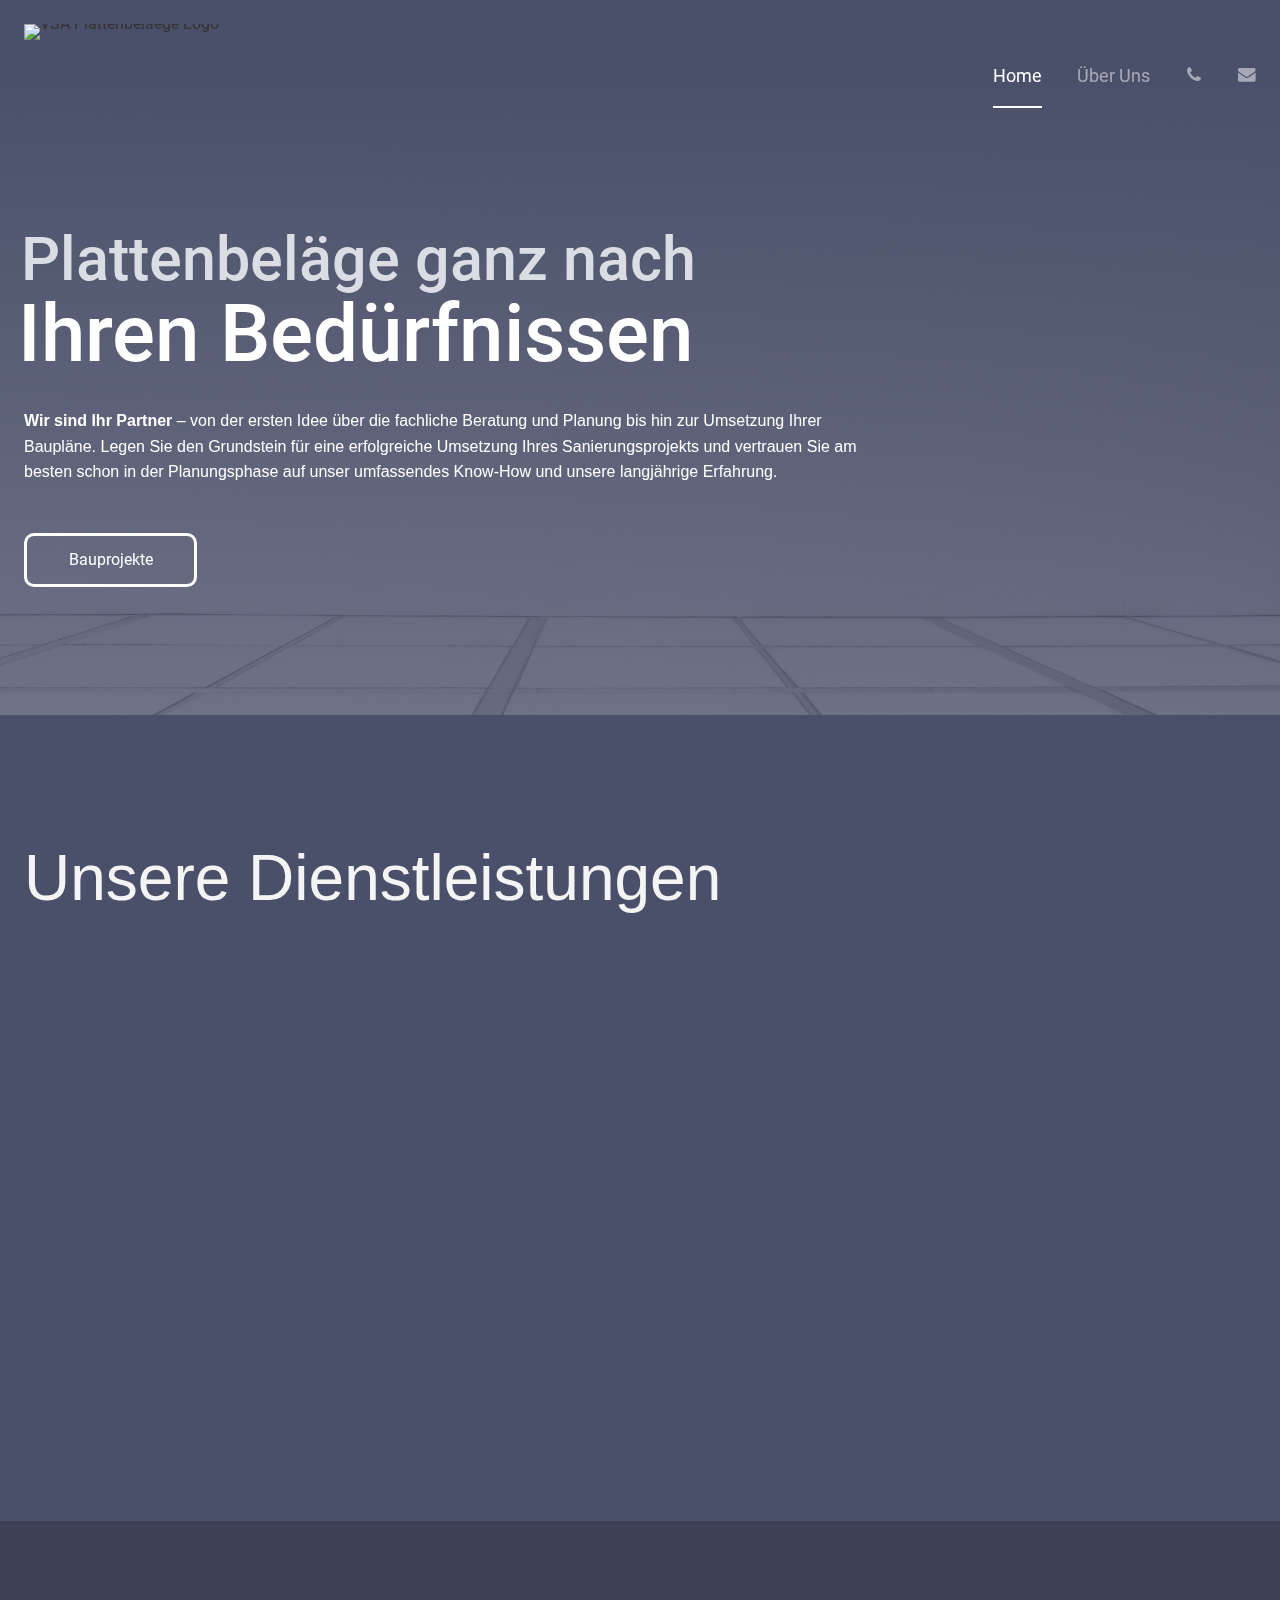
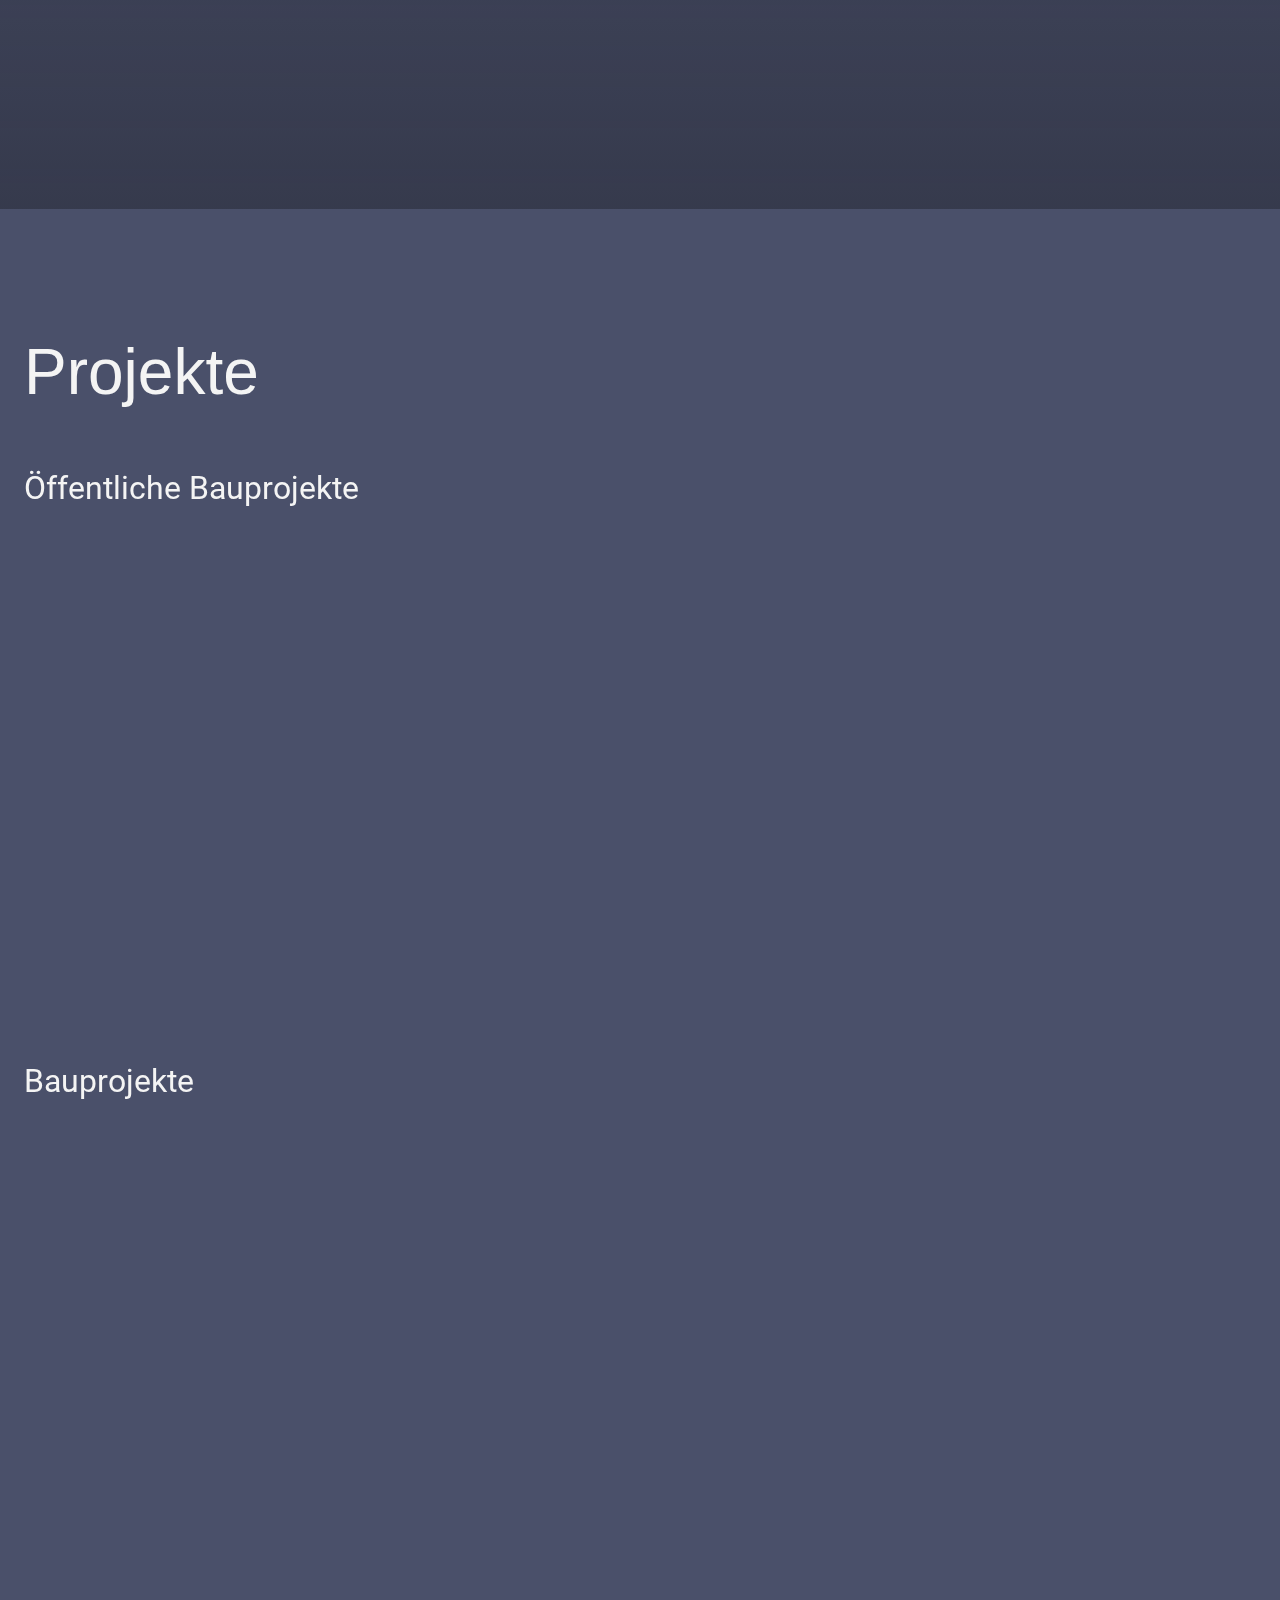
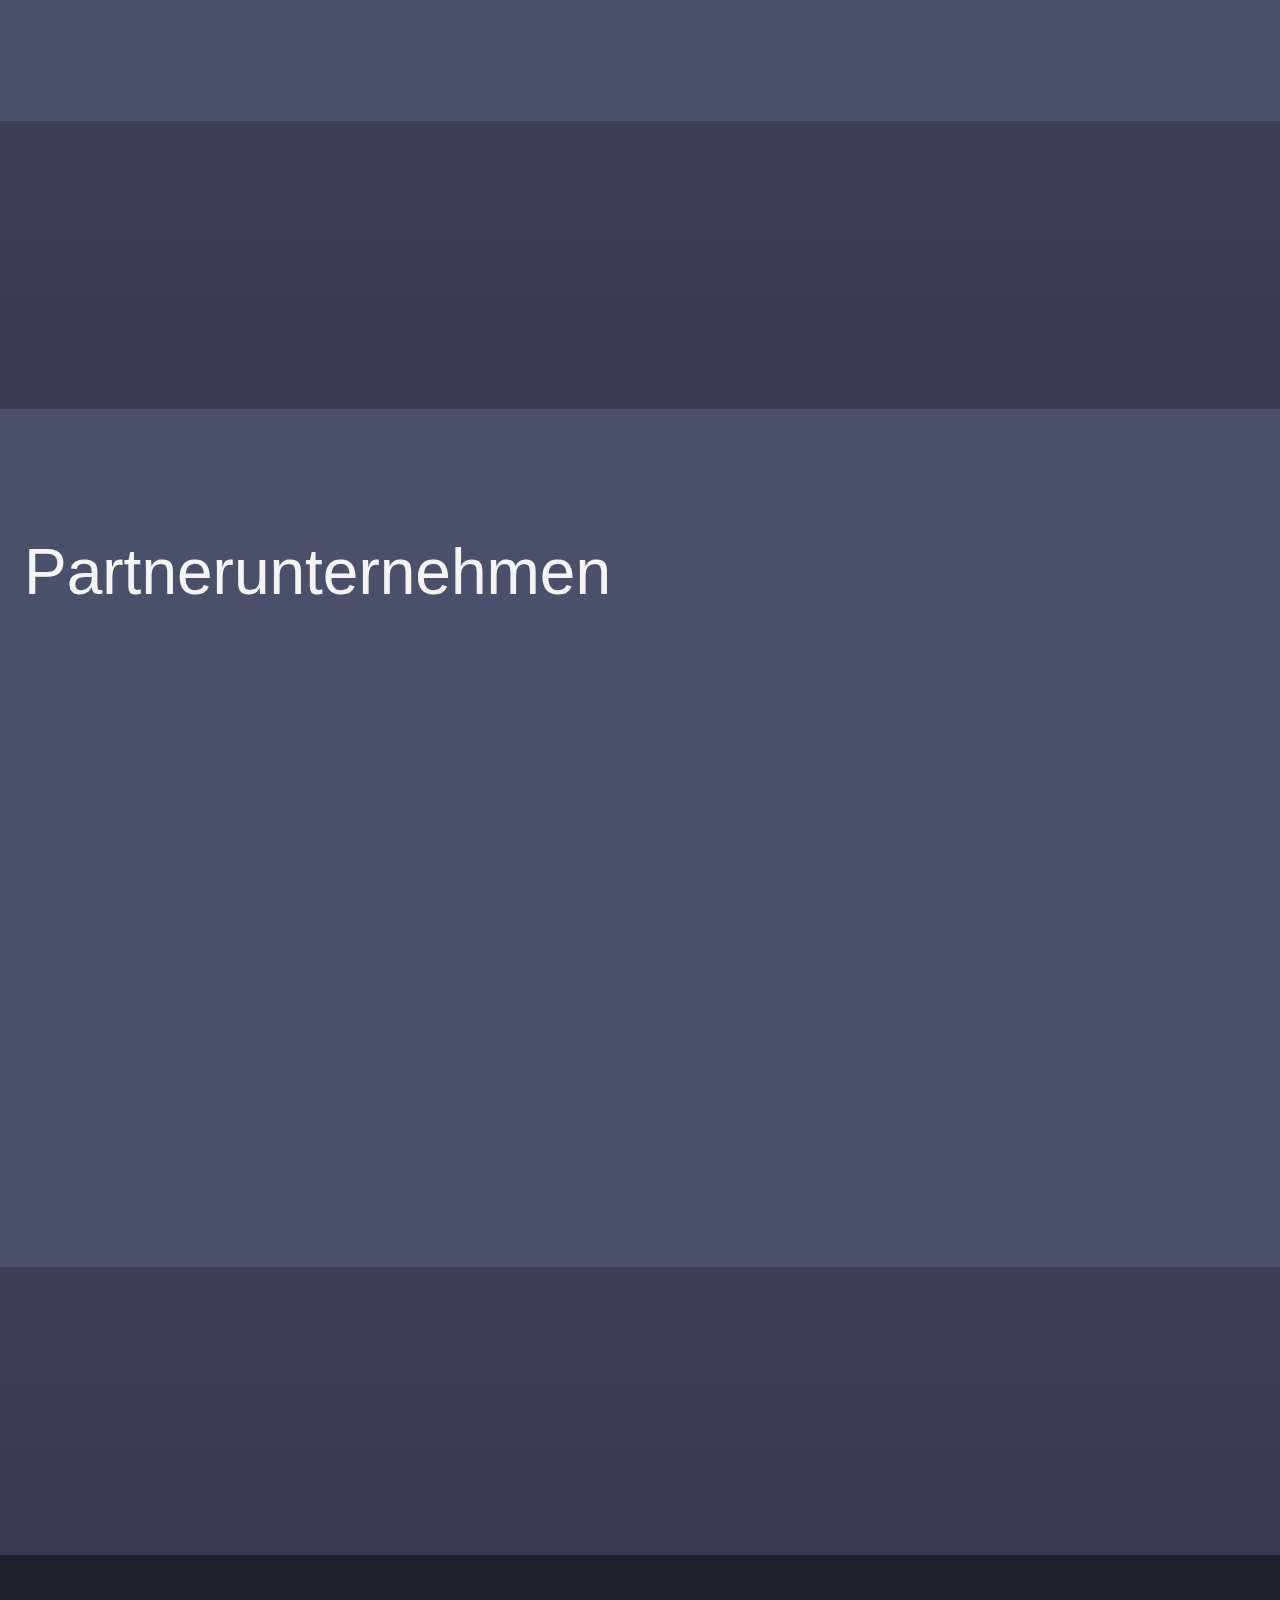
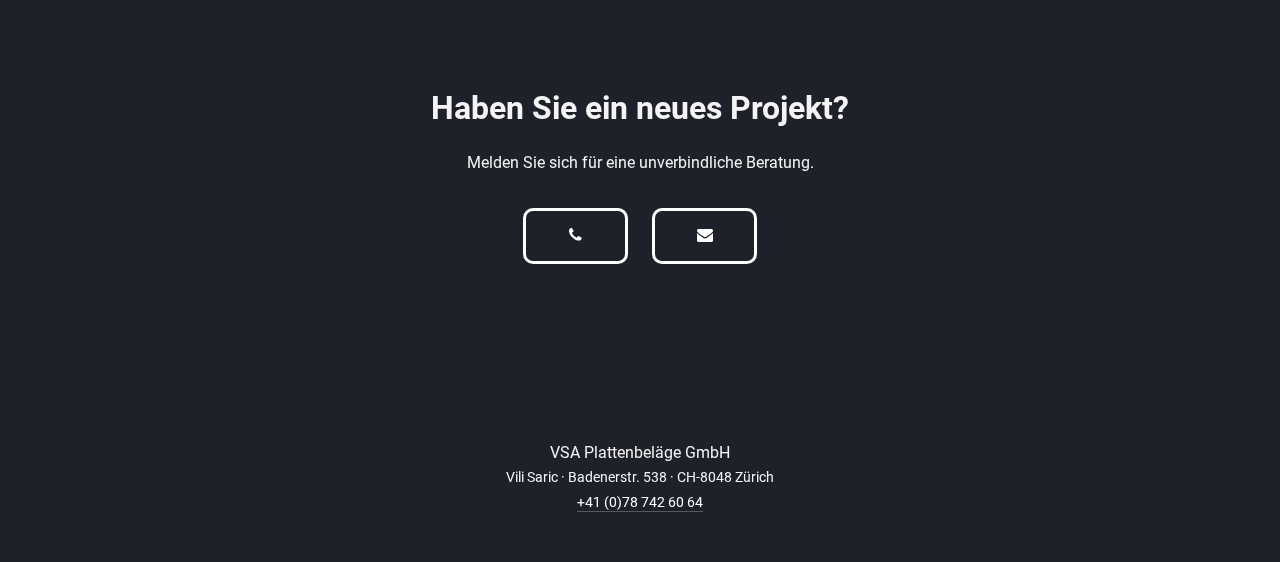
==== index.html @ db5e0289 "Add files via upload" ====
<!DOCTYPE html>
<html lang="de">
<head>
  <meta charset="UTF-8">
  <meta http-equiv="X-UA-Compatible" content="IE=edge">
  <meta name="viewport" content="width=device-width, initial-scale=1.0">
  <link type="text/css" rel="stylesheet" href="css/lightgallery.min.css"/> 
  <link type="text/css" rel="stylesheet" href="css/aos.css"/> 
  <link rel="stylesheet" href="css/main.css">
  <link rel="stylesheet" href="css/icomoon.css">
  <script src="js/jquery-3.5.1.min.js" defer></script>
  <script src="js/lax.min.js" defer></script>
  <script src="js/lightgallery.min.js" defer></script>
  <script src="js/aos.js" defer></script>
  <script src="js/script.js" defer></script>
  <title>VSA Plattenbeläge GmbH - Ihr Plattenleger in Zürich</title>  
</head>
<body class="bg-dark">

  <!-- Header -->
  <header id="header-main">
    <nav class="navigation top" id="navbar">
      <div class="container">
        <div class="nav-container">
          <a href="index.html" class="logo" id="logo">
            <img
              src="img/site-components/vsa-logo-light.svg"
              href="index.html"
              alt="VSA Plattenbelaege Logo"
            />
          </a>
          <input class="menu-btn" type="checkbox" id="menu-btn" />
          <label class="menu-icon" for="menu-btn"
            ><span class="navicon"></span
          ></label>
          <ul class="menu menu-items">
            <li class="menu-item">
              <a class="active" href="./index.html">Home</a>
            </li>
            <li class="menu-item"><a href="./about.html">Über Uns</a></li>
          </li>
          <li class="menu-item"><a href="tel:+41787426064"><span class="icon-phone"></span></a></li>
          <li class="menu-item"><a href="mailto:vili.saric@vsa-plattenbelaege.ch"><span class="icon-envelope"></span></i></a></li>
          </ul>
        </div>
      </div>
    </nav>
    <div class="header-img lax" data-lax-translate-y="0 0, 900 200"></div>
    <div class="container">
      <div class="header-wrapper py-8">
        <div class="header-content">
          <h1>Plattenbeläge ganz nach <br><span class="highlight">Ihren Bedürfnissen</span></h1>
          <div class="header-line"></div>
          <p class="py-3">
            <span class="strong700">Wir sind Ihr Partner</span> – von der ersten Idee über die fachliche Beratung und Planung bis hin zur Umsetzung Ihrer Baupläne. Legen Sie den Grundstein für eine erfolgreiche Umsetzung Ihres Sanierungsprojekts und vertrauen Sie am besten schon in der Planungsphase auf unser umfassendes Know-How und unsere langjährige Erfahrung.
          </p>
          <a href="#home-projekte" class="btn-cta site-link">Bauprojekte</a>
        </div>
      </div>
    </div>
  </header>

  <!-- Page content -->
  <main>

    <!-- Dienstleistungen -->
    <section id="home-dienstleistungen" class="bg-main py-8">
      <div class="container">
        <h2 class="section-title pyb-4">
          Unsere Dienstleistungen
        </h2>  
        <div class="intro">
          <div class="intro-component">
            <div data-aos="fade-up">
              <p class="content-description pxb-1">
                Durch eine fachkundige Beratung und Planung im Vorfeld lassen sich viele Planungsfehler und die damit verbundenen Mehrkosten schon im Ansatz vermeiden. Wir gehen frühzeitig auf andere Gewerke zu, koordinieren deren Zeitpläne und sorgen so für einen reibungslosen und zügigen Ablauf des Bauprojekts.
              </p>
              <div class="py-1">
                <ul class="features">
                  <li class="content-description">Plattenbeläge aller Art: Mosaike, Keramik, Naturstein, Kunststein, Zementplatten, etc.</li>
                  <li class="content-description">Abdichtungen</li>
                  <li class="content-description">Beratung, Planung, Kalkulation</li>
                  <li class="content-description">Bauleitung</li>
                  <li class="content-description">Etc...</li>
                </ul>
              </div>
              <p class="content-description pyb-3">
                <span class="strong500">Und seien Sie versichert</span> – selbst für ausgefallene, individuelle und mitunter auch schwierige Altbausanierungen, haben wir schon immer eine Lösung gefunden.
              </p>
              <div class="body-button">
                <a href="about.html" class="btn-body site-link">Mehr erfahren</a>
              </div>
            </div>
          </div>

          <div class="intro-component" data-aos="fade-left">
            <div class="erfahrung">
            </div>  
          </div>
        </div>
      </div>
    </section>

    <!-- banner-Projekte -->
    <section id="home-projekte-banner" class="section-banner"></section>
  
    <!-- Projekte -->
    <section id="home-projekte" class="bg-main py-8">
      <div class="container">
        <h2 class="section-title pyb-4">Projekte</h2>
        <h2 class="section-subtitle pyb-2">Öffentliche Bauprojekte</h2>
        <div class="project-grid pyb-4" data-aos="fade-up">
          <div id="gallery-1" class="project-card">
            <a href="img/gallery/st-gallen-downtown/st-gallen-downtown-1.jpg">
              <div class="project-image"><img src="img/project-preview/st-gallen-downtown.jpg"></div>
              <p class="project-title">St. Gallen Downtown</p>
            </a>
            <a href="img/gallery/st-gallen-downtown/st-gallen-downtown-2.jpg"></a>
          </div>

          <div id="gallery-2" class="project-card">
            <a href="img/gallery/cafe-zueri/cafe-zueri-1.jpg">
              <div class="project-image"><img src="img/project-preview/cafe-zueri.jpg"></div>
              <p class="project-title">Café Züri</p>
            </a>
            <a href="img/gallery/cafe-zueri/cafe-zueri-2.jpg"></a>
          </div>

          <div id="gallery-3" class="project-card">
            <a href="img/gallery/nightclub-heaven/nightclub-heaven-1.jpg">
              <div class="project-image"><img src="img/project-preview/nightclub-heaven.jpg"></div>
              <p class="project-title">Nightclub Heaven</p>
            </a>  
            <a href="img/gallery/nightclub-heaven/nightclub-heaven-2.jpg"></a>
          </div>

          <div id="gallery-4" class="project-card">
            <a href="img/gallery/mamma-miu-restaurant/mamma-miu-restaurant-1.jpg">
              <div class="project-image"><img src="img/project-preview/mamma-miu.jpg"></div>
              <p class="project-title">Mamma Miu Restaurant</p>
            </a>
            <a href="img/gallery/mamma-miu-restaurant/mamma-miu-restaurant-2.jpg"></a>
          </div>

          <div id="gallery-5" class="project-card">
            <a href="img/gallery/schulhaus-frauenfeld/schulhaus-frauenfeld-1.jpg">
              <div class="project-image"><img src="img/project-preview/schulhaus-frauenfeld.jpg"></div>
              <p class="project-title">Schulhaus Frauenfeld</p>
            </a>
            <a href="img/gallery/schulhaus-frauenfeld/schulhaus-frauenfeld-2.jpg">
            <a href="img/gallery/schulhaus-frauenfeld/schulhaus-frauenfeld-3.jpg"></a>
          </div>

          <div id="gallery-6" class="project-card">
            <a href="img/gallery/markthalle-basel/markthalle-basel-1.jpg">
              <div class="project-image"><img src="img/project-preview/markthalle-basel.jpg"></div>
              <p class="project-title">Markthalle Basel</p>
            </a>
            <a href="img/gallery/markthalle-basel/markthalle-basel-2.jpg">
            <a href="img/gallery/markthalle-basel/markthalle-basel-3.jpg"></a>
          </div>

          <div id="gallery-7" class="project-card">
            <a href="img/gallery/bilingual-school-seebach/bilingual-school-sebach-1.jpg">
              <div class="project-image"><img src="img/project-preview/bilingual-school-seebach.jpg"></div>
              <p class="project-title">Bilingual School Seebach</p>
            </a>
            <a href="img/gallery/bilingual-school-seebach/bilingual-school-sebach-2.jpg"></a>
            <a href="img/gallery/bilingual-school-seebach/bilingual-school-sebach-3.jpg"></a>
          </div>

          <div id="gallery-8" class="project-card">
            <a href="img/gallery/thermalbaeder-baden/thermalbaeder-baden-1.jpg">
              <div class="project-image"><img src="img/project-preview/thermalbaeder-baden.JPG"></div>
              <p class="project-title">Thermalbäder Baden</p>
            </a>
            <a href="img/gallery/thermalbaeder-baden/thermalbaeder-baden-2.jpg"></a>
            <a href="img/gallery/thermalbaeder-baden/thermalbaeder-baden-3.jpg"></a>
            <a href="img/gallery/thermalbaeder-baden/thermalbaeder-baden-4.jpg"></a>
            <a href="img/gallery/thermalbaeder-baden/thermalbaeder-baden-5.jpg"></a>
            <a href="img/gallery/thermalbaeder-baden/thermalbaeder-baden-6.jpg"></a>
          </div>
        </div>


        <h2 class="section-subtitle pyb-2">Bauprojekte</h2>
        <div class="project-grid" data-aos="fade-up">
          <div id="gallery-9" class="project-card">
            <a href="img/gallery/bauprojekt-1/bp1-1.jpg">
              <div class="project-image"><img src="img/project-preview/bauprojekt-1.jpg"></div>
              <p class="project-title">Bauprojekt 1</p>
            </a>
            <a href="img/gallery/bauprojekt-1/bp1-2.jpg"></a>
            <a href="img/gallery/bauprojekt-1/bp1-3.jpg"></a>
            <a href="img/gallery/bauprojekt-1/bp1-4.jpg"></a>
            <a href="img/gallery/bauprojekt-1/bp1-5.jpg"></a>
            <a href="img/gallery/bauprojekt-1/bp1-6.jpg"></a>
          </div>

          <div id="gallery-10" class="project-card">
            <a href="img/gallery/bauprojekt-2/bp2-1.jpg">
              <div class="project-image"><img src="img/project-preview/bauprojekt-2.jpg"></div>
              <p class="project-title">Bauprojekt 2</p>
            </a>
            <a href="img/gallery/bauprojekt-2/bp2-2.jpg"></a>
            <a href="img/gallery/bauprojekt-2/bp2-3.jpg"></a>
            <a href="img/gallery/bauprojekt-2/bp2-4.jpg"></a>
            <a href="img/gallery/bauprojekt-2/bp2-5.jpg"></a>
          </div>

          <div id="gallery-11" class="project-card">
            <a href="img/gallery/bauprojekt-3/bp3-1.jpg">
              <div class="project-image"><img src="img/project-preview/bauprojekt-3.jpg"></div>
              <p class="project-title">Bauprojekt 3</p>
            </a>
            <a href="img/gallery/bauprojekt-3/bp3-2.jpg"></a>
            <a href="img/gallery/bauprojekt-3/bp3-3.jpg"></a>
          </div>

          <div id="gallery-12" class="project-card">
            <a href="img/gallery/bauprojekt-4/bp4-1.jpg">
              <div class="project-image"><img src="img/project-preview/bauprojekt-4.jpg"></div>
              <p class="project-title">Bauprojekt 4</p>
            </a>
            <a href="img/gallery/bauprojekt-4/bp4-2.jpg"></a>
          </div>

          <div id="gallery-13" class="project-card">
            <a href="img/gallery/bauprojekt-5/bp5-1.jpg">
              <div class="project-image"><img src="img/project-preview/bauprojekt-5.jpg"></div>
              <p class="project-title">Bauprojekt 5</p>
            </a>
            <a href="img/gallery/bauprojekt-5/bp5-2.jpg"></a>
          </div>

          <div id="gallery-14" class="project-card">
            <a href="img/gallery/bauprojekt-6/bp6-1.jpg">
              <div class="project-image"><img src="img/project-preview/bauprojekt-6.jpg"></div>
              <p class="project-title">Bauprojekt 6</p>
            </a>
            <a href="img/gallery/bauprojekt-6/bp6-2.jpg"></a>
            <a href="img/gallery/bauprojekt-6/bp6-3.jpg"></a>
          </div>
        </div>
      </div>
    </section>
  
    <!-- banner-Partnerunternehmen -->
    <section id="home-partnerunternehmen-banner" class="section-banner"></section>
    
    <!-- Partnerunternehmen -->
    <section id="home-Partnerunternehmen" class="bg-main py-8">
      <div class="container">
        <h2 class="section-title text-left pyb-4">Partner&shy;unternehmen</h2>
        <div class="contact-grid" data-aos="fade-up">
          
          <div class="contact-card">
            <p class="contact-title">Stone Atelier AG</p>
            <p class="contact-address pyb-1">Schochenmühlestr. 2<br> 6340 Baar / Zug</p>
            <a href="tel:+41415582902" class="contact-phone"><span class="icon-phone"></span> +41 (0)41 558 29 02</a>
            <a href="mailto:info@stone-atelier.com" class="contact-email"><span class="icon-envelope"></span> info@stone-atelier.com</a>
            <a href="https://stone-atelier.com" target="_blank" rel="noopener noreferrer" class="contact-link last"><span class="icon-external-link-alt"></span> stone-atelier.com</a>
          </div>

          <div class="contact-card">
            <p class="contact-title">Bauwerk Architekten GmbH</p>
            <p class="contact-address pyb-1">Neumühlstr. 42<br> 8406 Winterthur/ZH</p>
            <a href="tel:+41522025900" class="contact-phone"><span class="icon-phone"></span> +41 (0)52 202 59 00</a>
            <a href="mailto:info@bauwerk-architekten.com" class="contact-email"><span class="icon-envelope"></span> info@bauwerk-architekten.com</a>
            <a href="https://bauwerk-architekten.com" target="_blank" rel="noopener noreferrer" class="contact-link last"><span class="icon-external-link-alt"></span> bauwerk-architekten.com</a>
          </div>

          <div class="contact-card">
            <p class="contact-title">T2 Umbau GmbH</p>
            <p class="contact-address pyb-1">Erchenbühlstr. 39<br> 8046 Zürich</p>
            <a href="tel:+41764210038" class="contact-phone"><span class="icon-phone"></span> +41 (0)76 421 00 38</a>
            <a href="#" class="contact-email disabled"><span class="icon-envelope"></span> -</a>
            <a href="#" class="contact-link disabled last"><span class="icon-external-link-alt"></span> -</a>
          </div>

          <div class="contact-card">
            <p class="contact-title">HGC Commerciale</p>
            <p class="contact-address pyb-1">Überlandstr. 120<br> 8103 Unterengstringen</p>
            <a href="tel:+41447324409" class="contact-phone"><span class="icon-phone"></span> +41 (0)44 732 44 09</a>
            <a href="mailto:elizabeta.pjetri@hgc.ch" class="contact-email"><span class="icon-envelope"></span> elizabeta.pjetri@hgc.ch</a>
            <a href="https://hgc.ch" target="_blank" rel="noopener noreferrer" class="contact-link last"><span class="icon-external-link-alt"></span> hgc.ch</a>
          </div>

          <div class="contact-card">
            <p class="contact-title">Jola Construct AG</p>
            <p class="contact-address pyb-1">Bösch 73<br> 6331 Hünenberg</p>
            <a href="tel:+41799432111" class="contact-phone"><span class="icon-phone"></span> +41 (0)79 943 21 11</a>
            <a href="mailto:info@jola-bau.ch" class="contact-email"><span class="icon-envelope"></span> info@jola-bau.ch</a>
            <a href="https://jola-bau.ch" target="_blank" rel="noopener noreferrer" class="contact-link last"><span class="icon-external-link-alt"></span> jola-bau.ch</a>
          </div>

          <div class="contact-card">
            <p class="contact-title">ASS Immo+Bau GmbH</p>
            <p class="contact-address pyb-1">Tretteliweg 3b<br> 8305 Dietlikon</p>
            <a href="tel:+41764029370" class="contact-phone"><span class="icon-phone"></span> +41 (0)76 402 93 70</a>
            <a href="#" class="contact-email disabled"><span class="icon-envelope"></span> -</a>
            <a href="#" class="contact-link disabled last"><span class="icon-external-link-alt"></span> -</a>
          </div>

        </div>
      </div>
    </section>

    <!-- banner-Kontakt -->
    <section id="home-kontakt-banner" class="section-banner"></section>

    <!-- Kontakt -->
    <section id="home-Kontakt" class="bg-dark py-8 text-center">
      <div class="container">
        <h2 class="section-subtitle-2 pyb-1">Haben Sie ein neues Projekt?</h2>
        <p class="lead pyb-2">Melden Sie sich für eine unverbindliche Beratung.</p>
        <a href="tel:+41787426064" class="btn-cta mr"><span class="icon-phone"></span></a>
        <a href="mailto:vili.saric@vsa-plattenbelaege.ch" class="btn-cta ml"><span class="icon-envelope"></span></a>
      </div>
    </section>
  </main>

  <!-- Footer -->
  <footer id="main-footer" class="py-3 bg-dark text-center">
    <p class="lead">VSA Plattenbeläge GmbH</p>
    <p class="footer-text">Vili Saric &middot; Badenerstr. 538 &middot; CH-8048 Zürich </p>
    <a href="tel:+41787426064" class="footer-link">+41 (0)78 742 60 64</p>
  </footer>
</body>
</html>
---- css/lightgallery.min.css ----
@font-face{font-family:lg;src:url(../fonts/lg.ttf?22t19m) format("truetype"),url(../fonts/lg.woff?22t19m) format("woff"),url(../fonts/lg.svg?22t19m#lg) format("svg");font-weight:400;font-style:normal;font-display:block}.lg-icon{font-family:lg!important;speak:never;font-style:normal;font-weight:400;font-variant:normal;text-transform:none;line-height:1;-webkit-font-smoothing:antialiased;-moz-osx-font-smoothing:grayscale}.lg-actions .lg-next,.lg-actions .lg-prev{border-radius:2px;color:#999;cursor:pointer;display:block;font-size:22px;margin-top:-10px;padding:8px 10px 9px;position:absolute;top:50%;z-index:1080;outline:0;border:none;background-color:transparent}.lg-actions .lg-next.disabled,.lg-actions .lg-prev.disabled{pointer-events:none;opacity:.5}.lg-actions .lg-next:hover,.lg-actions .lg-prev:hover{color:#FFF}.lg-actions .lg-next{right:20px}.lg-actions .lg-next:before{content:"\e095"}.lg-actions .lg-prev{left:20px}.lg-actions .lg-prev:after{content:"\e094"}@-webkit-keyframes lg-right-end{0%,100%{left:0}50%{left:-30px}}@-moz-keyframes lg-right-end{0%,100%{left:0}50%{left:-30px}}@-ms-keyframes lg-right-end{0%,100%{left:0}50%{left:-30px}}@keyframes lg-right-end{0%,100%{left:0}50%{left:-30px}}@-webkit-keyframes lg-left-end{0%,100%{left:0}50%{left:30px}}@-moz-keyframes lg-left-end{0%,100%{left:0}50%{left:30px}}@-ms-keyframes lg-left-end{0%,100%{left:0}50%{left:30px}}@keyframes lg-left-end{0%,100%{left:0}50%{left:30px}}.lg-outer.lg-right-end .lg-object{-webkit-animation:lg-right-end .3s;-o-animation:lg-right-end .3s;animation:lg-right-end .3s;position:relative}.lg-outer.lg-left-end .lg-object{-webkit-animation:lg-left-end .3s;-o-animation:lg-left-end .3s;animation:lg-left-end .3s;position:relative}.lg-toolbar{z-index:1082;left:0;position:absolute;top:0;width:100%;background-color:rgba(0,0,0,.45)}.lg-toolbar .lg-icon{color:#999;cursor:pointer;float:right;font-size:24px;height:47px;line-height:27px;padding:10px 0;text-align:center;width:50px;text-decoration:none!important;outline:0;background:0 0;border:none;box-shadow:none;-webkit-transition:color .2s linear;-o-transition:color .2s linear;transition:color .2s linear}.lg-toolbar .lg-icon:hover{color:#FFF}.lg-toolbar .lg-close:after{content:"\e070"}.lg-toolbar .lg-download:after{content:"\e0f2"}.lg-sub-html{background-color:rgba(0,0,0,.45);bottom:0;color:#EEE;font-size:16px;left:0;padding:10px 40px;position:fixed;right:0;text-align:center;z-index:1080}.lg-sub-html h4{margin:0;font-size:13px;font-weight:700}.lg-sub-html p{font-size:12px;margin:5px 0 0}#lg-counter{color:#999;display:inline-block;font-size:16px;padding-left:20px;padding-top:12px;vertical-align:middle}.lg-next,.lg-prev,.lg-toolbar{opacity:1;-webkit-transition:-webkit-transform .35s cubic-bezier(0,0,.25,1) 0s,opacity .35s cubic-bezier(0,0,.25,1) 0s,color .2s linear;-moz-transition:-moz-transform .35s cubic-bezier(0,0,.25,1) 0s,opacity .35s cubic-bezier(0,0,.25,1) 0s,color .2s linear;-o-transition:-o-transform .35s cubic-bezier(0,0,.25,1) 0s,opacity .35s cubic-bezier(0,0,.25,1) 0s,color .2s linear;transition:transform .35s cubic-bezier(0,0,.25,1) 0s,opacity .35s cubic-bezier(0,0,.25,1) 0s,color .2s linear}.lg-hide-items .lg-prev{opacity:0;-webkit-transform:translate3d(-10px,0,0);transform:translate3d(-10px,0,0)}.lg-hide-items .lg-next{opacity:0;-webkit-transform:translate3d(10px,0,0);transform:translate3d(10px,0,0)}.lg-hide-items .lg-toolbar{opacity:0;-webkit-transform:translate3d(0,-10px,0);transform:translate3d(0,-10px,0)}body:not(.lg-from-hash) .lg-outer.lg-start-zoom .lg-object{-webkit-transform:scale3d(.5,.5,.5);transform:scale3d(.5,.5,.5);opacity:0;-webkit-transition:-webkit-transform 250ms cubic-bezier(0,0,.25,1) 0s,opacity 250ms cubic-bezier(0,0,.25,1)!important;-moz-transition:-moz-transform 250ms cubic-bezier(0,0,.25,1) 0s,opacity 250ms cubic-bezier(0,0,.25,1)!important;-o-transition:-o-transform 250ms cubic-bezier(0,0,.25,1) 0s,opacity 250ms cubic-bezier(0,0,.25,1)!important;transition:transform 250ms cubic-bezier(0,0,.25,1) 0s,opacity 250ms cubic-bezier(0,0,.25,1)!important;-webkit-transform-origin:50% 50%;-moz-transform-origin:50% 50%;-ms-transform-origin:50% 50%;transform-origin:50% 50%}body:not(.lg-from-hash) .lg-outer.lg-start-zoom .lg-item.lg-complete .lg-object{-webkit-transform:scale3d(1,1,1);transform:scale3d(1,1,1);opacity:1}.lg-outer .lg-thumb-outer{background-color:#0D0A0A;bottom:0;position:absolute;width:100%;z-index:1080;max-height:350px;-webkit-transform:translate3d(0,100%,0);transform:translate3d(0,100%,0);-webkit-transition:-webkit-transform .25s cubic-bezier(0,0,.25,1) 0s;-moz-transition:-moz-transform .25s cubic-bezier(0,0,.25,1) 0s;-o-transition:-o-transform .25s cubic-bezier(0,0,.25,1) 0s;transition:transform .25s cubic-bezier(0,0,.25,1) 0s}.lg-outer .lg-thumb-outer.lg-grab .lg-thumb-item{cursor:-webkit-grab;cursor:-moz-grab;cursor:-o-grab;cursor:-ms-grab;cursor:grab}.lg-outer .lg-thumb-outer.lg-grabbing .lg-thumb-item{cursor:move;cursor:-webkit-grabbing;cursor:-moz-grabbing;cursor:-o-grabbing;cursor:-ms-grabbing;cursor:grabbing}.lg-outer .lg-thumb-outer.lg-dragging .lg-thumb{-webkit-transition-duration:0s!important;transition-duration:0s!important}.lg-outer.lg-thumb-open .lg-thumb-outer{-webkit-transform:translate3d(0,0,0);transform:translate3d(0,0,0)}.lg-outer .lg-thumb{padding:10px 0;height:100%;margin-bottom:-5px}.lg-outer .lg-thumb-item{cursor:pointer;float:left;overflow:hidden;height:100%;border:2px solid #FFF;border-radius:4px;margin-bottom:5px}@media (min-width:1025px){.lg-outer .lg-thumb-item{-webkit-transition:border-color .25s ease;-o-transition:border-color .25s ease;transition:border-color .25s ease}}.lg-outer .lg-thumb-item.active,.lg-outer .lg-thumb-item:hover{border-color:#a90707}.lg-outer .lg-thumb-item img{width:100%;height:100%;object-fit:cover}.lg-outer.lg-has-thumb .lg-item{padding-bottom:120px}.lg-outer.lg-can-toggle .lg-item{padding-bottom:0}.lg-outer.lg-pull-caption-up .lg-sub-html{-webkit-transition:bottom .25s ease;-o-transition:bottom .25s ease;transition:bottom .25s ease}.lg-outer.lg-pull-caption-up.lg-thumb-open .lg-sub-html{bottom:100px}.lg-outer .lg-toggle-thumb{background-color:#0D0A0A;border-radius:2px 2px 0 0;color:#999;cursor:pointer;font-size:24px;height:39px;line-height:27px;padding:5px 0;position:absolute;right:20px;text-align:center;top:-39px;width:50px;outline:0;border:none}.lg-outer .lg-toggle-thumb:after{content:"\e1ff"}.lg-outer .lg-toggle-thumb:hover{color:#FFF}.lg-outer .lg-video-cont{display:inline-block;vertical-align:middle;max-width:1140px;max-height:100%;width:100%;padding:0 5px}.lg-outer .lg-video{width:100%;height:0;padding-bottom:56.25%;overflow:hidden;position:relative}.lg-outer .lg-video .lg-object{display:inline-block;position:absolute;top:0;left:0;width:100%!important;height:100%!important}.lg-outer .lg-video .lg-video-play{width:84px;height:59px;position:absolute;left:50%;top:50%;margin-left:-42px;margin-top:-30px;z-index:1080;cursor:pointer}.lg-outer .lg-has-vimeo .lg-video-play{background:url(../img/vimeo-play.png) no-repeat}.lg-outer .lg-has-vimeo:hover .lg-video-play{background:url(../img/vimeo-play.png) 0 -58px no-repeat}.lg-outer .lg-has-html5 .lg-video-play{background:url(../img/video-play.png) no-repeat;height:64px;margin-left:-32px;margin-top:-32px;width:64px;opacity:.8}.lg-outer .lg-has-html5:hover .lg-video-play{opacity:1}.lg-outer .lg-has-youtube .lg-video-play{background:url(../img/youtube-play.png) no-repeat}.lg-outer .lg-has-youtube:hover .lg-video-play{background:url(../img/youtube-play.png) 0 -60px no-repeat}.lg-outer .lg-video-object{width:100%!important;height:100%!important;position:absolute;top:0;left:0}.lg-outer .lg-has-video .lg-video-object{visibility:hidden}.lg-outer .lg-has-video.lg-video-playing .lg-object,.lg-outer .lg-has-video.lg-video-playing .lg-video-play{display:none}.lg-outer .lg-has-video.lg-video-playing .lg-video-object{visibility:visible}.lg-progress-bar{background-color:#333;height:5px;left:0;position:absolute;top:0;width:100%;z-index:1083;opacity:0;-webkit-transition:opacity 80ms ease 0s;-moz-transition:opacity 80ms ease 0s;-o-transition:opacity 80ms ease 0s;transition:opacity 80ms ease 0s}.lg-progress-bar .lg-progress{background-color:#a90707;height:5px;width:0}.lg-progress-bar.lg-start .lg-progress{width:100%}.lg-show-autoplay .lg-progress-bar{opacity:1}.lg-autoplay-button:after{content:"\e01d"}.lg-show-autoplay .lg-autoplay-button:after{content:"\e01a"}.lg-outer.lg-css3.lg-zoom-dragging .lg-item.lg-complete.lg-zoomable .lg-image,.lg-outer.lg-css3.lg-zoom-dragging .lg-item.lg-complete.lg-zoomable .lg-img-wrap{-webkit-transition-duration:0s;transition-duration:0s}.lg-outer.lg-use-transition-for-zoom .lg-item.lg-complete.lg-zoomable .lg-img-wrap{-webkit-transition:-webkit-transform .3s cubic-bezier(0,0,.25,1) 0s;-moz-transition:-moz-transform .3s cubic-bezier(0,0,.25,1) 0s;-o-transition:-o-transform .3s cubic-bezier(0,0,.25,1) 0s;transition:transform .3s cubic-bezier(0,0,.25,1) 0s}.lg-outer.lg-use-left-for-zoom .lg-item.lg-complete.lg-zoomable .lg-img-wrap{-webkit-transition:left .3s cubic-bezier(0,0,.25,1) 0s,top .3s cubic-bezier(0,0,.25,1) 0s;-moz-transition:left .3s cubic-bezier(0,0,.25,1) 0s,top .3s cubic-bezier(0,0,.25,1) 0s;-o-transition:left .3s cubic-bezier(0,0,.25,1) 0s,top .3s cubic-bezier(0,0,.25,1) 0s;transition:left .3s cubic-bezier(0,0,.25,1) 0s,top .3s cubic-bezier(0,0,.25,1) 0s}.lg-outer .lg-item.lg-complete.lg-zoomable .lg-img-wrap{-webkit-transform:translate3d(0,0,0);transform:translate3d(0,0,0);-webkit-backface-visibility:hidden;-moz-backface-visibility:hidden;backface-visibility:hidden}.lg-outer .lg-item.lg-complete.lg-zoomable .lg-image{-webkit-transform:scale3d(1,1,1);transform:scale3d(1,1,1);-webkit-transition:-webkit-transform .3s cubic-bezier(0,0,.25,1) 0s,opacity .15s!important;-moz-transition:-moz-transform .3s cubic-bezier(0,0,.25,1) 0s,opacity .15s!important;-o-transition:-o-transform .3s cubic-bezier(0,0,.25,1) 0s,opacity .15s!important;transition:transform .3s cubic-bezier(0,0,.25,1) 0s,opacity .15s!important;-webkit-transform-origin:0 0;-moz-transform-origin:0 0;-ms-transform-origin:0 0;transform-origin:0 0;-webkit-backface-visibility:hidden;-moz-backface-visibility:hidden;backface-visibility:hidden}#lg-zoom-in:after{content:"\e311"}#lg-actual-size{font-size:20px}#lg-actual-size:after{content:"\e033"}#lg-zoom-out{opacity:.5;pointer-events:none}#lg-zoom-out:after{content:"\e312"}.lg-zoomed #lg-zoom-out{opacity:1;pointer-events:auto}.lg-outer .lg-pager-outer{bottom:60px;left:0;position:absolute;right:0;text-align:center;z-index:1080;height:10px}.lg-outer .lg-pager-outer.lg-pager-hover .lg-pager-cont{overflow:visible}.lg-outer .lg-pager-cont{cursor:pointer;display:inline-block;overflow:hidden;position:relative;vertical-align:top;margin:0 5px}.lg-outer .lg-pager-cont:hover .lg-pager-thumb-cont{opacity:1;-webkit-transform:translate3d(0,0,0);transform:translate3d(0,0,0)}.lg-outer .lg-pager-cont.lg-pager-active .lg-pager{box-shadow:0 0 0 2px #fff inset}.lg-outer .lg-pager-thumb-cont{background-color:#fff;color:#FFF;bottom:100%;height:83px;left:0;margin-bottom:20px;margin-left:-60px;opacity:0;padding:5px;position:absolute;width:120px;border-radius:3px;-webkit-transition:opacity .15s ease 0s,-webkit-transform .15s ease 0s;-moz-transition:opacity .15s ease 0s,-moz-transform .15s ease 0s;-o-transition:opacity .15s ease 0s,-o-transform .15s ease 0s;transition:opacity .15s ease 0s,transform .15s ease 0s;-webkit-transform:translate3d(0,5px,0);transform:translate3d(0,5px,0)}.lg-outer .lg-pager-thumb-cont img{width:100%;height:100%}.lg-outer .lg-pager{background-color:rgba(255,255,255,.5);border-radius:50%;box-shadow:0 0 0 8px rgba(255,255,255,.7) inset;display:block;height:12px;-webkit-transition:box-shadow .3s ease 0s;-o-transition:box-shadow .3s ease 0s;transition:box-shadow .3s ease 0s;width:12px}.lg-outer .lg-pager:focus,.lg-outer .lg-pager:hover{box-shadow:0 0 0 8px #fff inset}.lg-outer .lg-caret{border-left:10px solid transparent;border-right:10px solid transparent;border-top:10px dashed;bottom:-10px;display:inline-block;height:0;left:50%;margin-left:-5px;position:absolute;vertical-align:middle;width:0}.lg-fullscreen:after{content:"\e20c"}.lg-fullscreen-on .lg-fullscreen:after{content:"\e20d"}.lg-outer #lg-dropdown-overlay{background-color:rgba(0,0,0,.25);bottom:0;cursor:default;left:0;position:fixed;right:0;top:0;z-index:1081;opacity:0;visibility:hidden;-webkit-transition:visibility 0s linear .18s,opacity .18s linear 0s;-o-transition:visibility 0s linear .18s,opacity .18s linear 0s;transition:visibility 0s linear .18s,opacity .18s linear 0s}.lg-outer.lg-dropdown-active #lg-dropdown-overlay,.lg-outer.lg-dropdown-active .lg-dropdown{-webkit-transition-delay:0s;transition-delay:0s;-moz-transform:translate3d(0,0,0);-o-transform:translate3d(0,0,0);-ms-transform:translate3d(0,0,0);-webkit-transform:translate3d(0,0,0);transform:translate3d(0,0,0);opacity:1;visibility:visible}.lg-outer.lg-dropdown-active #lg-share{color:#FFF}.lg-outer .lg-dropdown{background-color:#fff;border-radius:2px;font-size:14px;list-style-type:none;margin:0;padding:10px 0;position:absolute;right:0;text-align:left;top:50px;opacity:0;visibility:hidden;-moz-transform:translate3d(0,5px,0);-o-transform:translate3d(0,5px,0);-ms-transform:translate3d(0,5px,0);-webkit-transform:translate3d(0,5px,0);transform:translate3d(0,5px,0);-webkit-transition:-webkit-transform .18s linear 0s,visibility 0s linear .5s,opacity .18s linear 0s;-moz-transition:-moz-transform .18s linear 0s,visibility 0s linear .5s,opacity .18s linear 0s;-o-transition:-o-transform .18s linear 0s,visibility 0s linear .5s,opacity .18s linear 0s;transition:transform .18s linear 0s,visibility 0s linear .5s,opacity .18s linear 0s}.lg-outer .lg-dropdown:after{content:"";display:block;height:0;width:0;position:absolute;border:8px solid transparent;border-bottom-color:#FFF;right:16px;top:-16px}.lg-outer .lg-dropdown>li:last-child{margin-bottom:0}.lg-outer .lg-dropdown>li:hover .lg-icon,.lg-outer .lg-dropdown>li:hover a{color:#333}.lg-outer .lg-dropdown a{color:#333;display:block;white-space:pre;padding:4px 12px;font-family:"Open Sans","Helvetica Neue",Helvetica,Arial,sans-serif;font-size:12px}.lg-outer .lg-dropdown a:hover{background-color:rgba(0,0,0,.07)}.lg-outer .lg-dropdown .lg-dropdown-text{display:inline-block;line-height:1;margin-top:-3px;vertical-align:middle}.lg-outer .lg-dropdown .lg-icon{color:#333;display:inline-block;float:none;font-size:20px;height:auto;line-height:1;margin-right:8px;padding:0;vertical-align:middle;width:auto}.lg-outer,.lg-outer .lg,.lg-outer .lg-inner{height:100%;width:100%}.lg-outer #lg-share{position:relative}.lg-outer #lg-share:after{content:"\e80d"}.lg-outer #lg-share-facebook .lg-icon{color:#3b5998}.lg-outer #lg-share-facebook .lg-icon:after{content:"\e904"}.lg-outer #lg-share-twitter .lg-icon{color:#00aced}.lg-outer #lg-share-twitter .lg-icon:after{content:"\e907"}.lg-outer #lg-share-googleplus .lg-icon{color:#dd4b39}.lg-outer #lg-share-googleplus .lg-icon:after{content:"\e905"}.lg-outer #lg-share-pinterest .lg-icon{color:#cb2027}.lg-outer #lg-share-pinterest .lg-icon:after{content:"\e906"}.lg-outer .lg-img-rotate{position:absolute;padding:0 5px;left:0;right:0;top:0;bottom:0;-webkit-transition:-webkit-transform .3s cubic-bezier(.32,0,.67,0) 0s;-moz-transition:-moz-transform .3s cubic-bezier(.32,0,.67,0) 0s;-o-transition:-o-transform .3s cubic-bezier(.32,0,.67,0) 0s;transition:transform .3s cubic-bezier(.32,0,.67,0) 0s}.lg-rotate-left:after{content:"\e900"}.lg-rotate-right:after{content:"\e901"}.lg-icon.lg-flip-hor,.lg-icon.lg-flip-ver{font-size:26px}.lg-flip-hor:after{content:"\e902"}.lg-flip-ver:after{content:"\e903"}.lg-group:after,.lg-group:before{display:table;content:"";line-height:0}.lg-group:after{clear:both}.lg-outer{position:fixed;top:0;left:0;z-index:1050;opacity:0;outline:0;-webkit-transition:opacity .15s ease 0s;-o-transition:opacity .15s ease 0s;transition:opacity .15s ease 0s}.lg-outer *{-webkit-box-sizing:border-box;-moz-box-sizing:border-box;box-sizing:border-box}.lg-outer.lg-visible{opacity:1}.lg-outer.lg-css3 .lg-item.lg-current,.lg-outer.lg-css3 .lg-item.lg-next-slide,.lg-outer.lg-css3 .lg-item.lg-prev-slide{-webkit-transition-duration:inherit!important;transition-duration:inherit!important;-webkit-transition-timing-function:inherit!important;transition-timing-function:inherit!important}.lg-outer.lg-css3.lg-dragging .lg-item.lg-current,.lg-outer.lg-css3.lg-dragging .lg-item.lg-next-slide,.lg-outer.lg-css3.lg-dragging .lg-item.lg-prev-slide{-webkit-transition-duration:0s!important;transition-duration:0s!important;opacity:1}.lg-outer.lg-grab img.lg-object{cursor:-webkit-grab;cursor:-moz-grab;cursor:-o-grab;cursor:-ms-grab;cursor:grab}.lg-outer.lg-grabbing img.lg-object{cursor:move;cursor:-webkit-grabbing;cursor:-moz-grabbing;cursor:-o-grabbing;cursor:-ms-grabbing;cursor:grabbing}.lg-outer .lg{position:relative;overflow:hidden;margin-left:auto;margin-right:auto;max-width:100%;max-height:100%}.lg-outer .lg-inner{position:absolute;left:0;top:0;white-space:nowrap}.lg-outer .lg-item{background:url(../img/loading.gif) center center no-repeat;display:none!important}.lg-outer.lg-css .lg-current,.lg-outer.lg-css3 .lg-current,.lg-outer.lg-css3 .lg-next-slide,.lg-outer.lg-css3 .lg-prev-slide{display:inline-block!important}.lg-outer .lg-img-wrap,.lg-outer .lg-item{display:inline-block;text-align:center;position:absolute;width:100%;height:100%}.lg-outer .lg-img-wrap:before,.lg-outer .lg-item:before{content:"";display:inline-block;height:50%;width:1px;margin-right:-1px}.lg-outer .lg-img-wrap{position:absolute;padding:0 5px;left:0;right:0;top:0;bottom:0}.lg-outer .lg-item.lg-complete{background-image:none}.lg-outer .lg-item.lg-current{z-index:1060}.lg-outer .lg-image{display:inline-block;vertical-align:middle;max-width:100%;max-height:100%;width:auto!important;height:auto!important}.lg-outer.lg-show-after-load .lg-item .lg-object,.lg-outer.lg-show-after-load .lg-item .lg-video-play{opacity:0;-webkit-transition:opacity .15s ease 0s;-o-transition:opacity .15s ease 0s;transition:opacity .15s ease 0s}.lg-outer.lg-show-after-load .lg-item.lg-complete .lg-object,.lg-outer.lg-show-after-load .lg-item.lg-complete .lg-video-play{opacity:1}.lg-outer .lg-empty-html,.lg-outer.lg-hide-download #lg-download{display:none}.lg-backdrop{position:fixed;top:0;left:0;right:0;bottom:0;z-index:1040;background-color:#000;opacity:0;-webkit-transition:opacity .15s ease 0s;-o-transition:opacity .15s ease 0s;transition:opacity .15s ease 0s}.lg-backdrop.in{opacity:1}.lg-css3.lg-no-trans .lg-current,.lg-css3.lg-no-trans .lg-next-slide,.lg-css3.lg-no-trans .lg-prev-slide{-webkit-transition:none 0s ease 0s!important;-moz-transition:none 0s ease 0s!important;-o-transition:none 0s ease 0s!important;transition:none 0s ease 0s!important}.lg-css3.lg-use-css3 .lg-item,.lg-css3.lg-use-left .lg-item{-webkit-backface-visibility:hidden;-moz-backface-visibility:hidden;backface-visibility:hidden}.lg-css3.lg-fade .lg-item{opacity:0}.lg-css3.lg-fade .lg-item.lg-current{opacity:1}.lg-css3.lg-fade .lg-item.lg-current,.lg-css3.lg-fade .lg-item.lg-next-slide,.lg-css3.lg-fade .lg-item.lg-prev-slide{-webkit-transition:opacity .1s ease 0s;-moz-transition:opacity .1s ease 0s;-o-transition:opacity .1s ease 0s;transition:opacity .1s ease 0s}.lg-css3.lg-slide.lg-use-css3 .lg-item{opacity:0}.lg-css3.lg-slide.lg-use-css3 .lg-item.lg-prev-slide{-webkit-transform:translate3d(-100%,0,0);transform:translate3d(-100%,0,0)}.lg-css3.lg-slide.lg-use-css3 .lg-item.lg-next-slide{-webkit-transform:translate3d(100%,0,0);transform:translate3d(100%,0,0)}.lg-css3.lg-slide.lg-use-css3 .lg-item.lg-current{-webkit-transform:translate3d(0,0,0);transform:translate3d(0,0,0);opacity:1}.lg-css3.lg-slide.lg-use-css3 .lg-item.lg-current,.lg-css3.lg-slide.lg-use-css3 .lg-item.lg-next-slide,.lg-css3.lg-slide.lg-use-css3 .lg-item.lg-prev-slide{-webkit-transition:-webkit-transform 1s cubic-bezier(0,0,.25,1) 0s,opacity .1s ease 0s;-moz-transition:-moz-transform 1s cubic-bezier(0,0,.25,1) 0s,opacity .1s ease 0s;-o-transition:-o-transform 1s cubic-bezier(0,0,.25,1) 0s,opacity .1s ease 0s;transition:transform 1s cubic-bezier(0,0,.25,1) 0s,opacity .1s ease 0s}.lg-css3.lg-slide.lg-use-left .lg-item{opacity:0;position:absolute;left:0}.lg-css3.lg-slide.lg-use-left .lg-item.lg-prev-slide{left:-100%}.lg-css3.lg-slide.lg-use-left .lg-item.lg-next-slide{left:100%}.lg-css3.lg-slide.lg-use-left .lg-item.lg-current{left:0;opacity:1}.lg-css3.lg-slide.lg-use-left .lg-item.lg-current,.lg-css3.lg-slide.lg-use-left .lg-item.lg-next-slide,.lg-css3.lg-slide.lg-use-left .lg-item.lg-prev-slide{-webkit-transition:left 1s cubic-bezier(0,0,.25,1) 0s,opacity .1s ease 0s;-moz-transition:left 1s cubic-bezier(0,0,.25,1) 0s,opacity .1s ease 0s;-o-transition:left 1s cubic-bezier(0,0,.25,1) 0s,opacity .1s ease 0s;transition:left 1s cubic-bezier(0,0,.25,1) 0s,opacity .1s ease 0s}
---- css/main.css ----
* {
  margin: 0;
  padding: 0; }

html {
  -webkit-text-size-adjust: 100%; }

.fadein {
  opacity: 0;
  -moz-transition: opacity 1.5s;
  -webkit-transition: opacity 1.5s;
  -o-transition: opacity 1.5s;
  transition: opacity 1.5s; }

body {
  background: #4A506A;
  font-family: "Roboto", sans-serif;
  line-height: 1.6; }

body.loaded {
  opacity: 1; }

a {
  color: #333;
  text-decoration: none; }

ul {
  list-style: none; }

img {
  width: 100%; }

.icon {
  pointer-events: none;
  height: 25px;
  width: 25px;
  margin: 0 0 -8px 0; }

.container {
  margin: auto;
  max-width: 1500px;
  overflow: hidden;
  padding: 0 1.5rem; }

.bg-main {
  background: #4A506A;
  color: #f4f4f4; }

.bg-dark {
  background: #1E202A;
  color: #f4f4f4; }

.bg-light {
  background: #f4f4f4;
  color: #333; }

.bg-medium {
  background: #ccc;
  color: #333; }

.strong500 {
  font-weight: 500; }

.strong700 {
  font-weight: 700; }

.text-center {
  text-align: center; }

.text-left {
  text-align: left; }

.text-right {
  text-align: right; }

.text-justify {
  text-align: justify; }

.py-1 {
  padding: 1rem 0; }

.py-2 {
  padding: 2rem 0; }

.py-3 {
  padding: 3rem 0; }

.py-4 {
  padding: 4rem 0; }

.py-5 {
  padding: 5rem 0; }

.py-6 {
  padding: 6rem 0; }

.py-7 {
  padding: 7rem 0; }

.py-8 {
  padding: 4rem 0; }

.pxr-8 {
  padding: 0 13rem 0 0; }

.pyb-1 {
  padding: 0 0 1rem 0; }

.pyb-2 {
  padding: 0 0 2rem 0; }

.pyb-3 {
  padding: 0 0 3rem 0; }

.pyb-4 {
  padding: 0 0 4rem 0; }

.pyb-5 {
  padding: 0 0 5rem 0; }

.pyb-6 {
  padding: 0 0 6rem 0; }

.pyb-7 {
  padding: 0 0 7rem 0; }

.pyb-8 {
  padding: 0 0 8rem 0; }

.my-1 {
  margin: 1rem 0; }

.my-2 {
  margin: 2rem 0; }

.my-3 {
  margin: 3rem 0; }

.my-4 {
  margin: 4rem 0; }

.ptm {
  margin-top: 1rem; }

.ml {
  margin-left: 10px; }

.mr {
  margin-right: 10px; }

.section-title {
  font-family: "Ubuntu", sans-serif;
  display: block;
  font-size: 2.5rem;
  font-weight: 500;
  line-height: 1.1;
  text-align: center; }

.section-subtitle {
  line-height: 1.1;
  font-size: 2rem;
  font-weight: 400;
  text-align: center; }

.section-subtitle-2 {
  font-size: 2rem;
  overflow: hidden;
  text-align: center; }

.content-title {
  font-size: 1.5rem; }

.content-description {
  font-size: 1.1rem;
  margin-top: 0;
  text-align: left; }

.footer-text {
  font-size: 0.9rem; }

.body-link {
  color: #fff;
  border-bottom: 1px solid rgba(255, 255, 255, 0.5); }
  .body-link:visited {
    color: #fff; }

.external-link {
  color: #575E7D;
  font-size: 0.8rem; }

.disabled {
  pointer-events: none; }

.footer-link {
  font-size: 0.9rem;
  color: #fff;
  border-bottom: 1px solid rgba(255, 255, 255, 0.25); }
  .footer-link:visited {
    color: #fff; }

.features {
  list-style: disc;
  padding-left: 1.2rem;
  list-style-position: outside; }

.section-banner {
  background: no-repeat 0 25% / cover;
  height: 15rem;
  width: 100%;
  position: relative;
  transition: all 0.3s ease-out; }
  .section-banner:after {
    background-image: linear-gradient(to bottom, #4a506a 10%, rgba(74, 80, 106, 0.79));
    content: "";
    height: 100%;
    opacity: 0.7;
    position: absolute;
    width: 100%;
    z-index: 1; }

@media only screen and (min-width: 650px) {
  .py-8 {
    padding: 8rem 0; }
  .section-title {
    font-size: 4rem;
    text-align: left; }
  .section-subtitle {
    text-align: left; } }

@media only screen and (min-width: 1050px) {
  .section-banner {
    background-attachment: fixed;
    background-position: center;
    background-size: cover;
    height: 18rem;
    width: 100%;
    position: relative; }
    .section-banner:after {
      background-image: linear-gradient(to bottom, #4a506a 10%, rgba(74, 80, 106, 0.79));
      content: "";
      height: 100%;
      opacity: 0.7;
      position: absolute;
      width: 100%;
      z-index: 1; } }

#navbar .container {
  width: 100%; }

.navigation {
  -moz-transition: box-shadow 0.15s, background-color 0.15s ease-out;
  -webkit-transition: box-shadow 0.15s, background-color 0.15s ease-out;
  -o-transition: box-shadow 0.15s, background-color 0.15s ease-out;
  transition: box-shadow 0.15s, background-color 0.15s ease-out;
  display: flex;
  align-items: center;
  justify-content: space-between;
  background-color: #575E7D;
  box-shadow: 1px 1px 4px 0 rgba(0, 0, 0, 0.1);
  position: fixed;
  top: 0;
  width: 100%;
  z-index: 99; }
  .navigation.top {
    box-shadow: none;
    background: transparent; }

.navigation ul {
  background: #575E7D;
  width: 100%;
  position: absolute;
  left: 0;
  border-radius: 0 0 10px 10px;
  color: white;
  list-style: none;
  margin: 0 0 0 0;
  -webkit-overflow-scrolling: touch;
  overflow-y: scroll;
  padding: 0; }
  .navigation ul::-webkit-scrollbar {
    display: none; }
  .navigation ul::-moz-scrollbar {
    display: none; }

.navigation li {
  margin: 10px 20px;
  opacity: 0;
  text-align: center;
  transform: translateY(-25vh);
  transition: transform 0.3s ease-out, opacity 0.25s ease-in, margin-top 0.15s ease-in-out; }
  .navigation li:first-child {
    margin-top: 100px; }
    .navigation li:first-child.shrinked {
      margin-top: 76px; }
  .navigation li:last-child {
    margin-bottom: 20px; }

.navigation li a {
  border-radius: 10px;
  color: white;
  display: block;
  font-size: 1rem;
  padding: 10px 0;
  text-decoration: none;
  transition: all 0.3s ease-in-out; }

.navigation li a:hover,
.navigation .menu-btn:hover {
  background: #1E202A;
  color: #fff;
  border-radius: 10px; }

.navigation .logo {
  display: block;
  float: left;
  line-height: 0;
  padding: 24px 0;
  text-decoration: none;
  transition: all 0.15s ease-in-out; }
  .navigation .logo img {
    height: 80px;
    width: auto;
    transition: all 0.15s ease-in-out; }
  .navigation .logo.shrinked {
    padding: 10px 0; }
    .navigation .logo.shrinked img {
      height: 60px;
      width: auto; }

/* menu */
.navigation .menu {
  clear: both;
  max-height: 0;
  transition: max-height 0.4s ease-out; }

/* menu icon */
.navigation .menu-icon {
  cursor: pointer;
  display: block;
  float: right;
  padding: 20px 0;
  margin: 43px 0;
  position: relative;
  user-select: none;
  transition: margin 0.15s ease-in-out;
  z-index: 99; }
  .navigation .menu-icon.shrinked {
    margin: 19px 0; }

.navigation .menu-icon .navicon {
  background: #fff;
  display: block;
  height: 2px;
  position: relative;
  transition: all 0.2s ease-out;
  width: 25px; }

.navigation .menu-icon .navicon:before,
.navigation .menu-icon .navicon:after {
  background: #fff;
  content: "";
  display: block;
  height: 100%;
  position: absolute;
  transition: all 0.2s ease-out;
  width: 100%; }

.navigation .menu-icon .navicon:before {
  top: 8px; }

.navigation .menu-icon .navicon:after {
  top: -8px; }

.navigation .menu-btn {
  display: none; }

.navigation .menu-btn:checked ~ .menu {
  max-height: calc(100vh - 56px); }

.navigation .menu-btn:checked ~ .menu li {
  opacity: 1;
  transform: translateY(0); }

.navigation .menu-btn:checked ~ .menu-icon .navicon {
  background: transparent; }

.navigation .menu-btn:checked ~ .menu-icon .navicon:before {
  transform: rotate(-135deg); }

.navigation .menu-btn:checked ~ .menu-icon .navicon:after {
  transform: rotate(135deg); }

.navigation .menu-btn:checked ~ .menu-icon:not(.steps) .navicon:before,
.navigation .menu-btn:checked ~ .menu-icon:not(.steps) .navicon:after {
  top: 0; }

/* 48em = 768px */
@media only screen and (min-width: 1200px) {
  #navbar .container {
    width: 100%; }
  .navigation {
    height: 98px;
    background: rgba(87, 94, 125, 0.75);
    backdrop-filter: blur(8px);
    padding-top: 0px;
    transition: background-color 0.3s ease-in-out, padding-top 0.3s ease-in-out, backdrop-filter 0.3s ease-in-out; }
    .navigation.top {
      background-color: transparent;
      backdrop-filter: blur(0px); }
  .navigation ul {
    background: transparent;
    margin: 0;
    padding: 37.5px 0;
    position: relative;
    overflow: hidden;
    width: auto; }
    .navigation ul.shrinked {
      margin: 0;
      padding: 24px 0; }
  .navigation li {
    float: left;
    margin: 0 35px 0 0;
    opacity: 1;
    transform: translateZ(0);
    transition: none; }
    .navigation li:first-child {
      margin-top: 0; }
      .navigation li:first-child.shrinked {
        margin-top: 0; }
    .navigation li:last-child {
      margin-bottom: 0;
      margin-right: 0; }
  .navigation li a {
    border-bottom: 5px solid transparent;
    border-radius: 0;
    color: #fff;
    font-size: 1.1rem;
    margin-top: 0;
    padding: 24px 0 16px 0;
    transition: all 0.3s ease-in-out;
    opacity: 0.5; }
    .navigation li a.active {
      opacity: 1;
      border-bottom: 2px solid #fff; }
    .navigation li a.shrinked {
      padding: 11px 0 6px 0; }
  .navigation li a:hover,
  .navigation .menu-btn:hover {
    background: none;
    border-radius: 0;
    color: #fff;
    opacity: 0.85; }
  .navigation .logo img {
    height: 100px;
    transition: height 0.3s ease-in-out;
    width: auto; }
  .navigation .logo.shrinked {
    padding: 14px 0; }
    .navigation .logo.shrinked img {
      height: 70px;
      width: auto; }
  .navigation .menu {
    clear: none;
    float: right;
    max-height: none;
    transition: all 0.3s ease-in-out; }
  .navigation .menu-icon {
    display: none; } }

@media only screen and (min-width: 1598px) {
  .navigation {
    height: 128px; }
    .navigation.top {
      padding-top: 25px; }
  .navigation .logo img {
    height: 200px;
    width: auto; }
  .navigation .logo.shrinked {
    padding: 16.5px 0; }
    .navigation .logo.shrinked img {
      height: 95px;
      width: auto; }
  .navigation ul {
    padding: 60px 0;
    overflow: hidden; }
    .navigation ul.shrinked {
      padding: 39px 0; } }

#header-main {
  box-sizing: border-box;
  overflow: hidden;
  position: relative; }
  #header-main .header-img {
    background: url("../img/site-components/hero-img.jpg") no-repeat 50% 0/cover;
    bottom: 0;
    height: 100%;
    position: absolute;
    top: 0;
    width: 100%;
    z-index: -2; }
    #header-main .header-img:after {
      background-image: linear-gradient(to bottom, #4a506a 10%, rgba(74, 80, 106, 0.79));
      content: "";
      height: 100%;
      opacity: 1;
      position: absolute;
      width: 100%; }
  #header-main .header-wrapper {
    opacity: 0;
    -moz-transition: opacity 1.5s, transform 1s;
    -webkit-transition: opacity 1.5s, transform 1s;
    -o-transition: opacity 1.5s, transform 1s;
    transition: opacity 1.5s, transform 1s;
    transform: translateY(200px);
    align-items: center;
    display: flex;
    height: 60vh;
    justify-content: center;
    margin-top: 128px; }
    #header-main .header-wrapper.loaded {
      transform: translateY(0);
      opacity: 1; }
    #header-main .header-wrapper .header-content {
      box-sizing: border-box;
      color: #4A506A;
      text-align: center;
      width: 100%;
      /*.header-line {
          background: #fff;
          border-radius: 25px;
          box-shadow: 0 3px 1px rgba(0, 0, 0, 0.04),
            0 4px 2px rgba(0, 0, 0, 0.04), 0 5px 4px rgba(0, 0, 0, 0.04);
          height: 10px;
          margin: 2.1rem auto;
          opacity: 1;
          width: 50rem;
        }
        */ }
      #header-main .header-wrapper .header-content h1 {
        text-align: center;
        font-family: "Roboto", sans-serif;
        font-weight: 500;
        font-size: 7.7vw;
        color: white;
        margin-bottom: 3rem; }
        #header-main .header-wrapper .header-content h1 .highlight {
          font-size: 10.1vw;
          margin-left: -0.2vw; }
      #header-main .header-wrapper .header-content p {
        display: none;
        color: #fff;
        font-family: "OpenSans", sans-serif;
        font-size: 1rem;
        font-weight: normal; }
        #header-main .header-wrapper .header-content p .slash {
          border-radius: 50%;
          color: #575E7D;
          font-weight: lighter;
          margin: auto 1rem;
          opacity: 0.5; }

@media only screen and (min-width: 765px) {
  #header-main .header-img {
    background: url("../img/site-components/hero-img.jpg") no-repeat 0 100%/cover; }
  #header-main .header-wrapper {
    height: auto;
    margin-top: 128px; }
    #header-main .header-wrapper .header-content {
      padding-right: 16%;
      text-align: left; }
      #header-main .header-wrapper .header-content h1 {
        text-align: left;
        color: #dadde3;
        font-size: 3.2rem;
        line-height: 1.05;
        margin-left: -3px;
        margin-bottom: 1.5rem; }
        #header-main .header-wrapper .header-content h1 .highlight {
          color: #fff;
          font-size: 4.2rem;
          margin-left: -3px; }
      #header-main .header-wrapper .header-content p {
        display: block;
        margin-top: -40px;
        font-size: 1.25rem; } }

@media only screen and (min-width: 1250px) {
  #header-main .header-img {
    background: url("../img/site-components/hero-img.jpg") no-repeat 0 100%/cover; }
  #header-main .header-wrapper {
    height: auto;
    margin-top: 100px; }
    #header-main .header-wrapper .header-content {
      padding-right: 30%; }
      #header-main .header-wrapper .header-content h1 {
        color: #dadde3;
        font-size: 3.8rem;
        line-height: 1.05;
        margin-left: -3px; }
        #header-main .header-wrapper .header-content h1 .highlight {
          color: #fff;
          font-size: 5.02rem;
          margin-left: -3px; }
      #header-main .header-wrapper .header-content p {
        margin-top: -40px;
        font-size: 1rem; } }

@media only screen and (min-width: 1598px) {
  #header-main .header-wrapper {
    height: auto;
    margin-top: 206px; } }

#header-sub {
  box-sizing: border-box;
  overflow: hidden;
  position: relative; }
  #header-sub .header-img {
    background: url("../img/site-components/hero-img.jpg") no-repeat 50% 0/cover;
    bottom: 0;
    height: 100%;
    position: absolute;
    top: 0;
    width: 100%;
    z-index: -2; }
    #header-sub .header-img:after {
      background-image: linear-gradient(to bottom, #4a506a 10%, rgba(74, 80, 106, 0.79));
      content: "";
      height: 100%;
      opacity: 1;
      position: absolute;
      width: 100%; }
  #header-sub .header-wrapper {
    opacity: 0;
    -moz-transition: opacity 1.5s, transform 1s;
    -webkit-transition: opacity 1.5s, transform 1s;
    -o-transition: opacity 1.5s, transform 1s;
    transition: opacity 1.5s, transform 1s;
    transform: translateY(200px);
    align-items: center;
    display: flex;
    height: 10vh;
    justify-content: center;
    margin-top: 128px; }
    #header-sub .header-wrapper.loaded {
      transform: translateY(0);
      opacity: 1; }
    #header-sub .header-wrapper .header-content {
      box-sizing: border-box;
      color: #4A506A;
      text-align: center;
      width: 100%;
      /*.header-line {
          background: #fff;
          border-radius: 25px;
          box-shadow: 0 3px 1px rgba(0, 0, 0, 0.04),
            0 4px 2px rgba(0, 0, 0, 0.04), 0 5px 4px rgba(0, 0, 0, 0.04);
          height: 10px;
          margin: 2.1rem auto;
          opacity: 1;
          width: 50rem;
        }
        */ }
      #header-sub .header-wrapper .header-content h1 {
        text-align: center;
        font-family: "Roboto", sans-serif;
        font-weight: 500;
        font-size: 7.7vw;
        color: white; }
        #header-sub .header-wrapper .header-content h1 .highlight {
          font-size: 10.1vw;
          margin-left: -0.2vw; }
      #header-sub .header-wrapper .header-content p {
        display: none;
        color: #fff;
        font-family: "OpenSans", sans-serif;
        font-size: 1rem;
        font-weight: normal; }
        #header-sub .header-wrapper .header-content p .slash {
          border-radius: 50%;
          color: #575E7D;
          font-weight: lighter;
          margin: auto 1rem;
          opacity: 0.5; }

@media only screen and (min-width: 765px) {
  #header-sub .header-img {
    background: url("../img/site-components/hero-img.jpg") no-repeat 0 100%/cover; }
  #header-sub .header-wrapper {
    height: auto;
    margin-top: 128px; }
    #header-sub .header-wrapper .header-content {
      padding-right: 16%;
      text-align: left; }
      #header-sub .header-wrapper .header-content h1 {
        text-align: left;
        font-size: 3.2rem;
        line-height: 1.05;
        margin-left: -3px; }
        #header-sub .header-wrapper .header-content h1 .highlight {
          color: #fff;
          font-size: 4.2rem;
          margin-left: -3px; }
      #header-sub .header-wrapper .header-content p {
        display: block;
        margin-top: -40px;
        font-size: 1.25rem; } }

@media only screen and (min-width: 1250px) {
  #header-sub .header-img {
    background: url("../img/site-components/hero-img.jpg") no-repeat 0 95%/cover; }
  #header-sub .header-wrapper {
    height: auto;
    margin-top: 100px; }
    #header-sub .header-wrapper .header-content {
      padding-right: 30%; }
      #header-sub .header-wrapper .header-content h1 {
        font-size: 3.8rem;
        line-height: 1.05;
        margin-left: -3px; }
        #header-sub .header-wrapper .header-content h1 .highlight {
          color: #fff;
          font-size: 5.02rem;
          margin-left: -3px; }
      #header-sub .header-wrapper .header-content p {
        margin-top: -40px;
        font-size: 1rem; } }

@media only screen and (min-width: 1598px) {
  #header-sub .header-wrapper {
    height: auto;
    margin-top: 206px; } }

/* roboto-100 - latin */
@font-face {
  font-family: 'Roboto';
  font-style: normal;
  font-weight: 100;
  src: url("../fonts/roboto/roboto-v27-latin-100.eot");
  /* IE9 Compat Modes */
  src: local(""), url("../fonts/roboto/roboto-v27-latin-100.eot?#iefix") format("embedded-opentype"), url("../fonts/roboto/roboto-v27-latin-100.woff2") format("woff2"), url("../fonts/roboto/roboto-v27-latin-100.woff") format("woff"), url("../fonts/roboto/roboto-v27-latin-100.ttf") format("truetype"), url("../fonts/roboto/roboto-v27-latin-100.svg#Roboto") format("svg");
  /* Legacy iOS */ }

/* roboto-300 - latin */
@font-face {
  font-family: 'Roboto';
  font-style: normal;
  font-weight: 300;
  src: url("../fonts/roboto/roboto-v27-latin-300.eot");
  /* IE9 Compat Modes */
  src: local(""), url("../fonts/roboto/roboto-v27-latin-300.eot?#iefix") format("embedded-opentype"), url("../fonts/roboto/roboto-v27-latin-300.woff2") format("woff2"), url("../fonts/roboto/roboto-v27-latin-300.woff") format("woff"), url("../fonts/roboto/roboto-v27-latin-300.ttf") format("truetype"), url("../fonts/roboto/roboto-v27-latin-300.svg#Roboto") format("svg");
  /* Legacy iOS */ }

/* roboto-regular - latin */
@font-face {
  font-family: 'Roboto';
  font-style: normal;
  font-weight: 400;
  src: url("../fonts/roboto/roboto-v27-latin-regular.eot");
  /* IE9 Compat Modes */
  src: local(""), url("../fonts/roboto/roboto-v27-latin-regular.eot?#iefix") format("embedded-opentype"), url("../fonts/roboto/roboto-v27-latin-regular.woff2") format("woff2"), url("../fonts/roboto/roboto-v27-latin-regular.woff") format("woff"), url("../fonts/roboto/roboto-v27-latin-regular.ttf") format("truetype"), url("../fonts/roboto/roboto-v27-latin-regular.svg#Roboto") format("svg");
  /* Legacy iOS */ }

/* roboto-500 - latin */
@font-face {
  font-family: 'Roboto';
  font-style: normal;
  font-weight: 500;
  src: url("../fonts/roboto/roboto-v27-latin-500.eot");
  /* IE9 Compat Modes */
  src: local(""), url("../fonts/roboto/roboto-v27-latin-500.eot?#iefix") format("embedded-opentype"), url("../fonts/roboto/roboto-v27-latin-500.woff2") format("woff2"), url("../fonts/roboto/roboto-v27-latin-500.woff") format("woff"), url("../fonts/roboto/roboto-v27-latin-500.ttf") format("truetype"), url("../fonts/roboto/roboto-v27-latin-500.svg#Roboto") format("svg");
  /* Legacy iOS */ }

/* roboto-700 - latin */
@font-face {
  font-family: 'Roboto';
  font-style: normal;
  font-weight: 700;
  src: url("../fonts/roboto/roboto-v27-latin-700.eot");
  /* IE9 Compat Modes */
  src: local(""), url("../fonts/roboto/roboto-v27-latin-700.eot?#iefix") format("embedded-opentype"), url("../fonts/roboto/roboto-v27-latin-700.woff2") format("woff2"), url("../fonts/roboto/roboto-v27-latin-700.woff") format("woff"), url("../fonts/roboto/roboto-v27-latin-700.ttf") format("truetype"), url("../fonts/roboto/roboto-v27-latin-700.svg#Roboto") format("svg");
  /* Legacy iOS */ }

.btn-main, .btn-light, .btn-dark, .btn-cta, .btn-body {
  border: none;
  border-radius: 10px;
  cursor: pointer;
  display: inline-block;
  padding: 1rem 2.6rem;
  transition: all 0.25s;
  line-height: 1;
  text-align: center; }

.btn-main {
  background-color: #4A506A;
  color: #333; }

.btn-light {
  background-color: #f4f4f4;
  color: #333; }

.btn-dark {
  background-color: #333;
  color: #fff; }

.btn-cta {
  background-color: transparent;
  border: 3px solid white;
  color: #fff; }

.btn-body {
  background-color: transparent;
  border: 3px solid white;
  color: #fff;
  text-align: center; }

button[class^="btn-"]:hover,
a[class^="btn-"]:hover,
input[class^="btn"]:hover {
  background-color: #fff;
  opacity: 1;
  color: #333; }
  button[class^="btn-"]:hover i:before,
  a[class^="btn-"]:hover i:before,
  input[class^="btn"]:hover i:before {
    color: #333; }

.body-button {
  text-align: center; }

@media only screen and (min-width: 765px) {
  .body-button {
    text-align: left; } }

.project-grid {
  align-items: center;
  justify-content: center;
  width: 100%;
  height: 100%;
  display: grid;
  grid-template-columns: repeat(1, 1fr);
  grid-gap: 25px;
  transition: all 0.3s ease-in-out; }
  .project-grid a {
    color: white;
    text-decoration: none; }
  .project-grid .project-card {
    position: relative;
    background: #575E7D;
    width: 100%;
    border-radius: 10px;
    overflow: hidden;
    transition: all 0.3s ease-in-out; }
    .project-grid .project-card .project-image {
      position: relative;
      z-index: 1;
      width: 100%;
      border-radius: 10px 10px 0 0;
      overflow: hidden; }
      .project-grid .project-card .project-image img {
        transition: all 0.3s ease-in-out;
        height: calc(width * 0.5625);
        width: 100%;
        transform: scale(1.2); }
    .project-grid .project-card .project-title {
      position: relative;
      text-align: center;
      padding: 0.7rem 0;
      z-index: 10; }
    .project-grid .project-card::before {
      content: "";
      position: absolute;
      display: inline-block;
      height: 100%;
      width: 100%;
      top: 0;
      left: 0;
      z-index: 4;
      background-color: #1E202A;
      opacity: 0;
      transition: all 0.3s ease-in-out;
      pointer-events: none; }
    .project-grid .project-card:hover img {
      transform: scale(1.5); }
    .project-grid .project-card:hover::before {
      opacity: 0.5; }

@media only screen and (min-width: 650px) {
  .project-grid {
    width: 100%;
    align-items: center;
    justify-content: center;
    grid-template-columns: repeat(2, 1fr); } }

@media only screen and (min-width: 1260px) {
  .project-grid {
    width: 100%;
    align-items: center;
    justify-content: space-between;
    grid-template-columns: repeat(4, 1fr); } }

.contact-grid {
  align-items: center;
  justify-content: center;
  width: 100%;
  display: grid;
  grid-template-columns: repeat(1, 1fr);
  grid-gap: 25px; }
  .contact-grid .contact-card {
    background: rgba(87, 94, 125, 0.15);
    padding: 1.5rem;
    border-radius: 10px;
    transition: all 0.3s ease-in-out; }
    .contact-grid .contact-card a {
      color: #fff;
      display: block;
      margin: 0.4rem 0; }
    .contact-grid .contact-card .last {
      margin-bottom: 0; }
    .contact-grid .contact-card .contact-title {
      font-size: 1.1rem; }
    .contact-grid .contact-card .contact-address {
      font-size: 0.8rem; }
    .contact-grid .contact-card .contact-phone {
      font-size: 0.9rem; }
    .contact-grid .contact-card .contact-email {
      font-size: 0.9rem; }
    .contact-grid .contact-card .contact-link {
      font-size: 0.9rem; }
    .contact-grid .contact-card:hover {
      background: #1E202A; }

@media only screen and (min-width: 650px) {
  .contact-grid {
    width: 100%;
    align-items: center;
    justify-content: center;
    grid-template-columns: repeat(2, 1fr); } }

@media only screen and (min-width: 1260px) {
  .contact-grid {
    align-items: center;
    justify-content: center;
    grid-template-columns: repeat(4, 1fr); } }

#home-projekte-banner {
  background-image: url("../img/site-components/banner-projekte.jpg"); }

#home-partnerunternehmen-banner {
  background-image: url("../img/site-components/banner-partnerunternehmen.jpg"); }

#home-kontakt-banner {
  background-image: url("../img/site-components/banner-kontakt.jpg"); }

#home-dienstleistungen {
  overflow: hidden; }
  #home-dienstleistungen .intro {
    display: flex;
    align-items: center;
    justify-content: center; }
    #home-dienstleistungen .intro .erfahrung {
      display: none; }

#about-description {
  overflow: hidden; }
  #about-description .intro {
    display: flex;
    align-items: center;
    justify-content: center; }
    #about-description .intro .erfahrung img {
      display: none;
      height: 350px;
      width: auto; }

@media only screen and (min-width: 1050px) {
  #home-dienstleistungen {
    overflow: hidden; }
    #home-dienstleistungen .intro {
      display: flex;
      align-items: center;
      justify-content: center; }
      #home-dienstleistungen .intro .erfahrung {
        margin-left: 100px;
        display: block;
        background: url("../img/site-components/vili.png") no-repeat 0 100%/cover;
        height: 300px;
        width: 300px; }
  #about-description {
    overflow: hidden; }
    #about-description .intro {
      display: flex;
      align-items: center;
      justify-content: center; }
      #about-description .intro .erfahrung img {
        border-radius: 10px;
        margin-left: 100px;
        display: block;
        height: 300px;
        width: 300px; } }

@media only screen and (min-width: 1300px) {
  #home-dienstleistungen {
    overflow: hidden; }
    #home-dienstleistungen .intro .erfahrung {
      margin-left: 150px;
      height: 350px;
      width: 350px; } }
---- css/icomoon.css ----
@font-face {
  font-family: 'icomoon';
  src:  url('../fonts/icomoon/icomoon.eot?ypqp3e');
  src:  url('../fonts/icomoon/icomoon.eot?ypqp3e#iefix') format('embedded-opentype'),
    url('../fonts/icomoon/icomoon.ttf?ypqp3e') format('truetype'),
    url('../fonts/icomoon/icomoon.woff?ypqp3e') format('woff'),
    url('../fonts/icomoon/icomoon.svg?ypqp3e#icomoon') format('svg');
  font-weight: normal;
  font-style: normal;
  font-display: block;
}

[class^="icon-"], [class*=" icon-"] {
  /* use !important to prevent issues with browser extensions that change fonts */
  font-family: 'icomoon' !important;
  speak: never;
  font-style: normal;
  font-weight: normal;
  font-variant: normal;
  text-transform: none;
  line-height: 1;

  /* Better Font Rendering =========== */
  -webkit-font-smoothing: antialiased;
  -moz-osx-font-smoothing: grayscale;
}

.icon-external-link-alt:before {
  content: "\e902";
}
.icon-envelope:before {
  content: "\e900";
}
.icon-phone:before {
  content: "\e901";
}
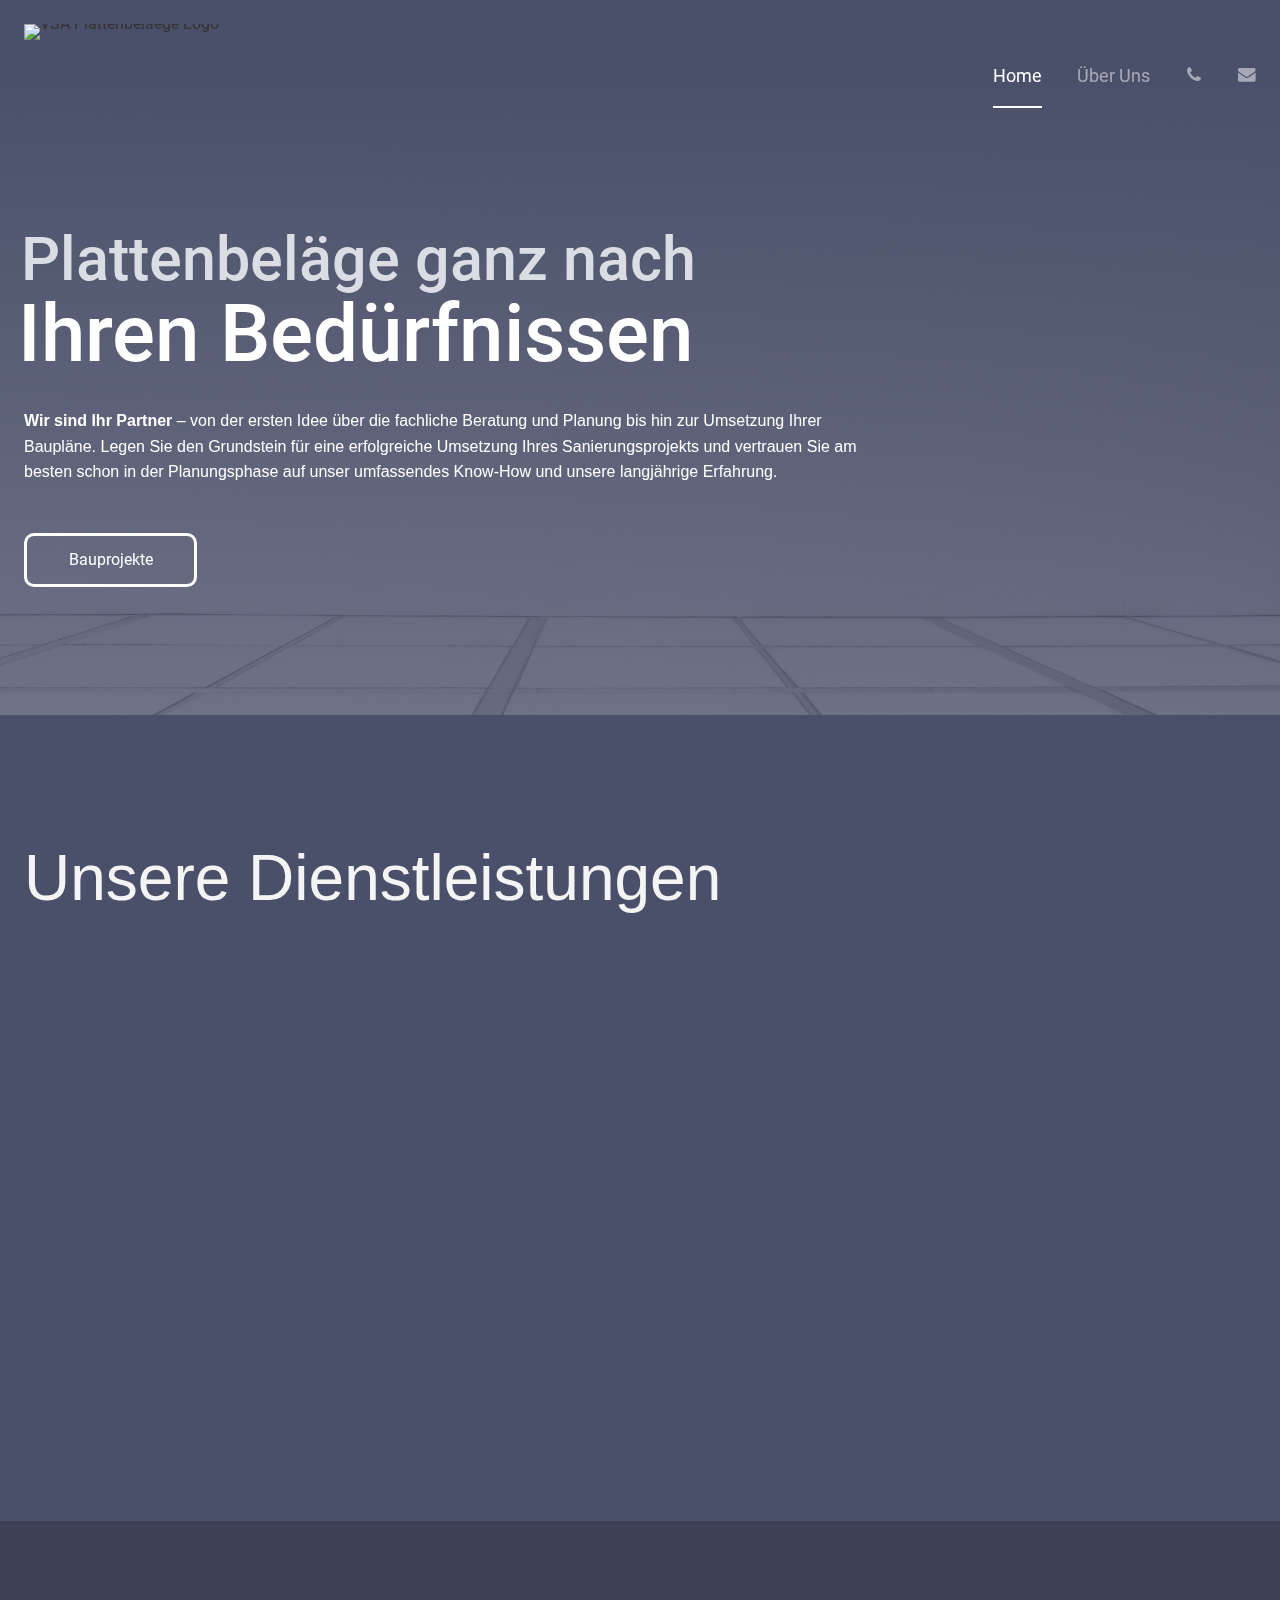
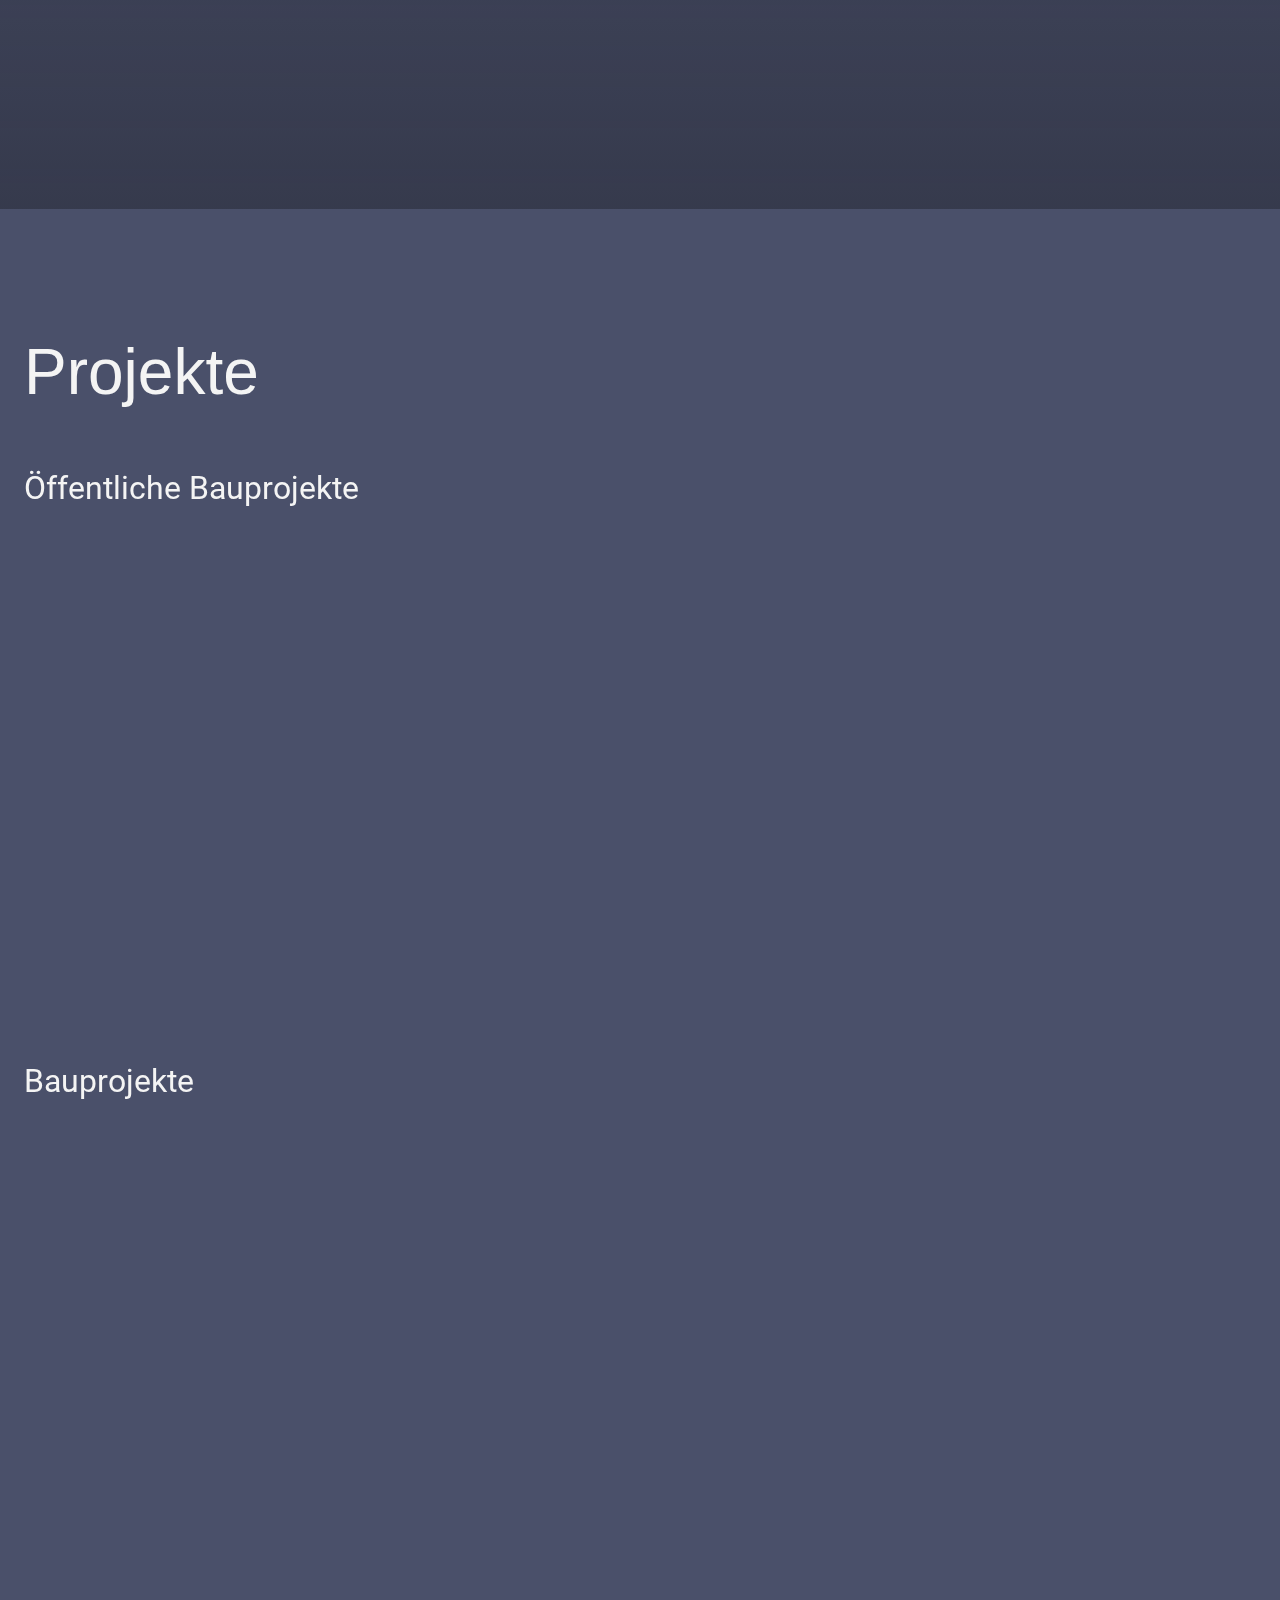
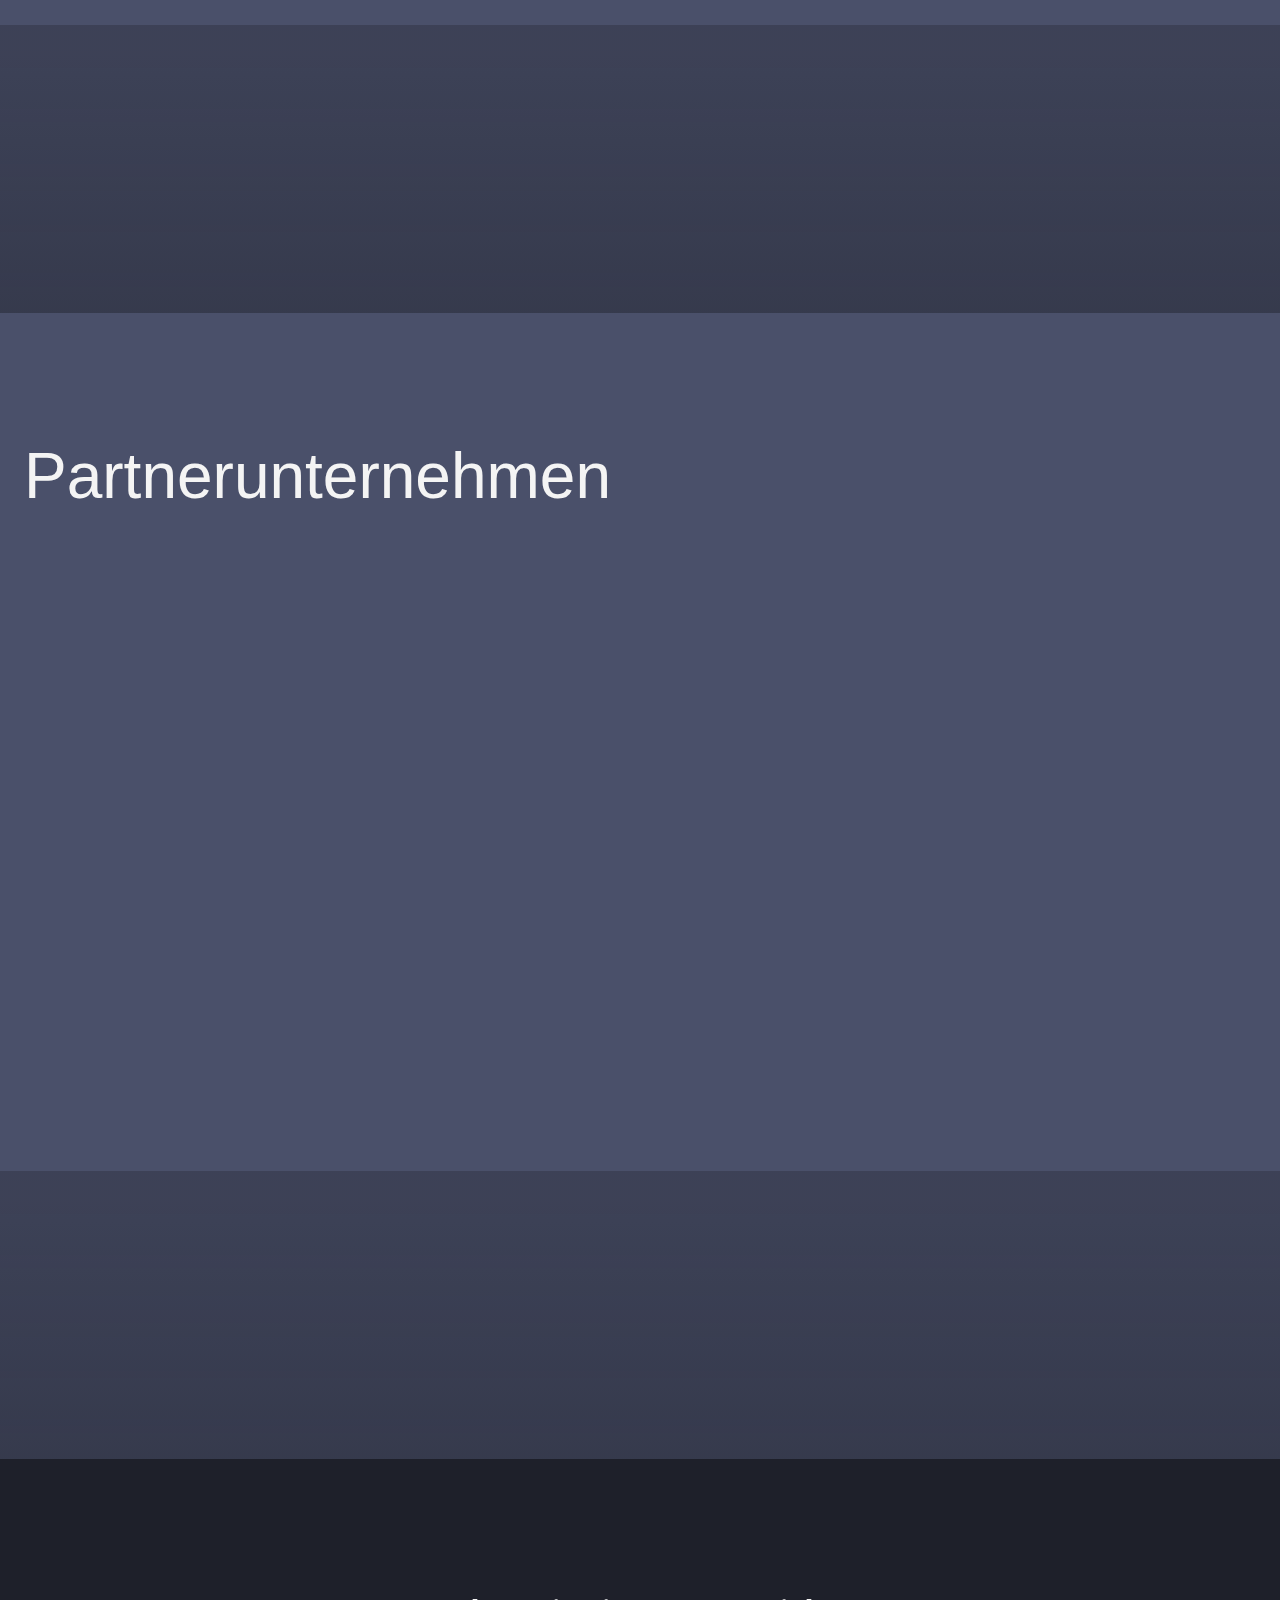
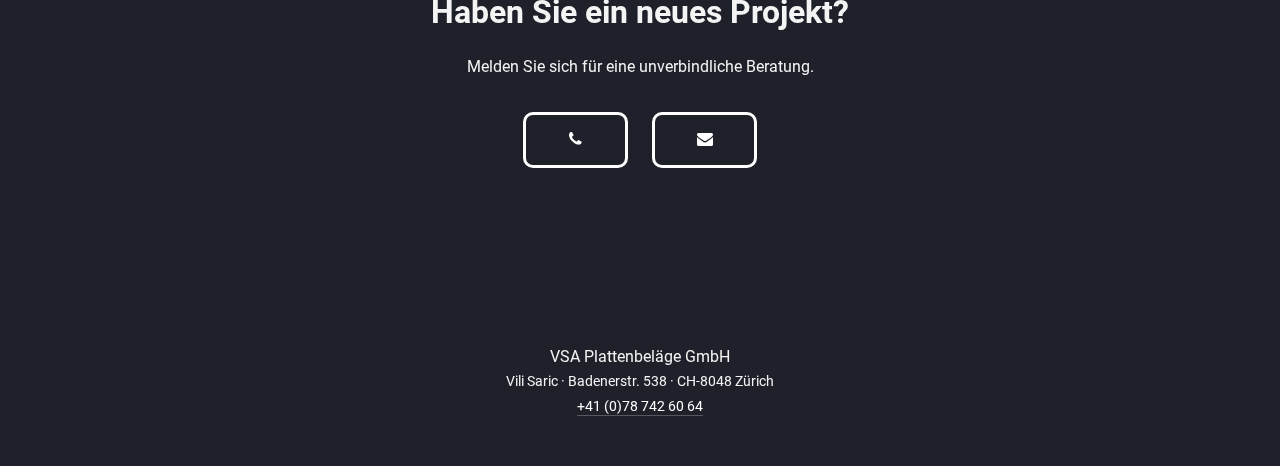
==== commit f343c93d: "Add files via upload" ====
--- a/index.html
+++ b/index.html
@@ -188,7 +188,6 @@
           <div id="gallery-9" class="project-card">
             <a href="img/gallery/bauprojekt-1/bp1-1.jpg">
               <div class="project-image"><img src="img/project-preview/bauprojekt-1.jpg"></div>
-              <p class="project-title">Bauprojekt 1</p>
             </a>
             <a href="img/gallery/bauprojekt-1/bp1-2.jpg"></a>
             <a href="img/gallery/bauprojekt-1/bp1-3.jpg"></a>
@@ -200,7 +199,6 @@
           <div id="gallery-10" class="project-card">
             <a href="img/gallery/bauprojekt-2/bp2-1.jpg">
               <div class="project-image"><img src="img/project-preview/bauprojekt-2.jpg"></div>
-              <p class="project-title">Bauprojekt 2</p>
             </a>
             <a href="img/gallery/bauprojekt-2/bp2-2.jpg"></a>
             <a href="img/gallery/bauprojekt-2/bp2-3.jpg"></a>
@@ -211,7 +209,6 @@
           <div id="gallery-11" class="project-card">
             <a href="img/gallery/bauprojekt-3/bp3-1.jpg">
               <div class="project-image"><img src="img/project-preview/bauprojekt-3.jpg"></div>
-              <p class="project-title">Bauprojekt 3</p>
             </a>
             <a href="img/gallery/bauprojekt-3/bp3-2.jpg"></a>
             <a href="img/gallery/bauprojekt-3/bp3-3.jpg"></a>
@@ -220,7 +217,6 @@
           <div id="gallery-12" class="project-card">
             <a href="img/gallery/bauprojekt-4/bp4-1.jpg">
               <div class="project-image"><img src="img/project-preview/bauprojekt-4.jpg"></div>
-              <p class="project-title">Bauprojekt 4</p>
             </a>
             <a href="img/gallery/bauprojekt-4/bp4-2.jpg"></a>
           </div>
@@ -228,7 +224,6 @@
           <div id="gallery-13" class="project-card">
             <a href="img/gallery/bauprojekt-5/bp5-1.jpg">
               <div class="project-image"><img src="img/project-preview/bauprojekt-5.jpg"></div>
-              <p class="project-title">Bauprojekt 5</p>
             </a>
             <a href="img/gallery/bauprojekt-5/bp5-2.jpg"></a>
           </div>
@@ -236,10 +231,10 @@
           <div id="gallery-14" class="project-card">
             <a href="img/gallery/bauprojekt-6/bp6-1.jpg">
               <div class="project-image"><img src="img/project-preview/bauprojekt-6.jpg"></div>
-              <p class="project-title">Bauprojekt 6</p>
             </a>
             <a href="img/gallery/bauprojekt-6/bp6-2.jpg"></a>
             <a href="img/gallery/bauprojekt-6/bp6-3.jpg"></a>
+            <a href="img/gallery/bauprojekt-6/bp6-4.jpg"></a>
           </div>
         </div>
       </div>
--- a/css/main.css
+++ b/css/main.css
@@ -879,10 +879,25 @@
       opacity: 0;
       transition: all 0.3s ease-in-out;
       pointer-events: none; }
+    .project-grid .project-card::after {
+      content: "";
+      background: url("../img/site-components/gallery-button.svg") no-repeat 50% 0/auto;
+      filter: invert(1);
+      position: absolute;
+      top: 42.5%;
+      left: 42.5%;
+      height: 15%;
+      width: 15%;
+      z-index: 4;
+      opacity: 0;
+      transition: all 0.4s ease-in;
+      pointer-events: none; }
     .project-grid .project-card:hover img {
       transform: scale(1.5); }
     .project-grid .project-card:hover::before {
-      opacity: 0.5; }
+      opacity: 0.85; }
+    .project-grid .project-card:hover::after {
+      opacity: 1; }
 
 @media only screen and (min-width: 650px) {
   .project-grid {
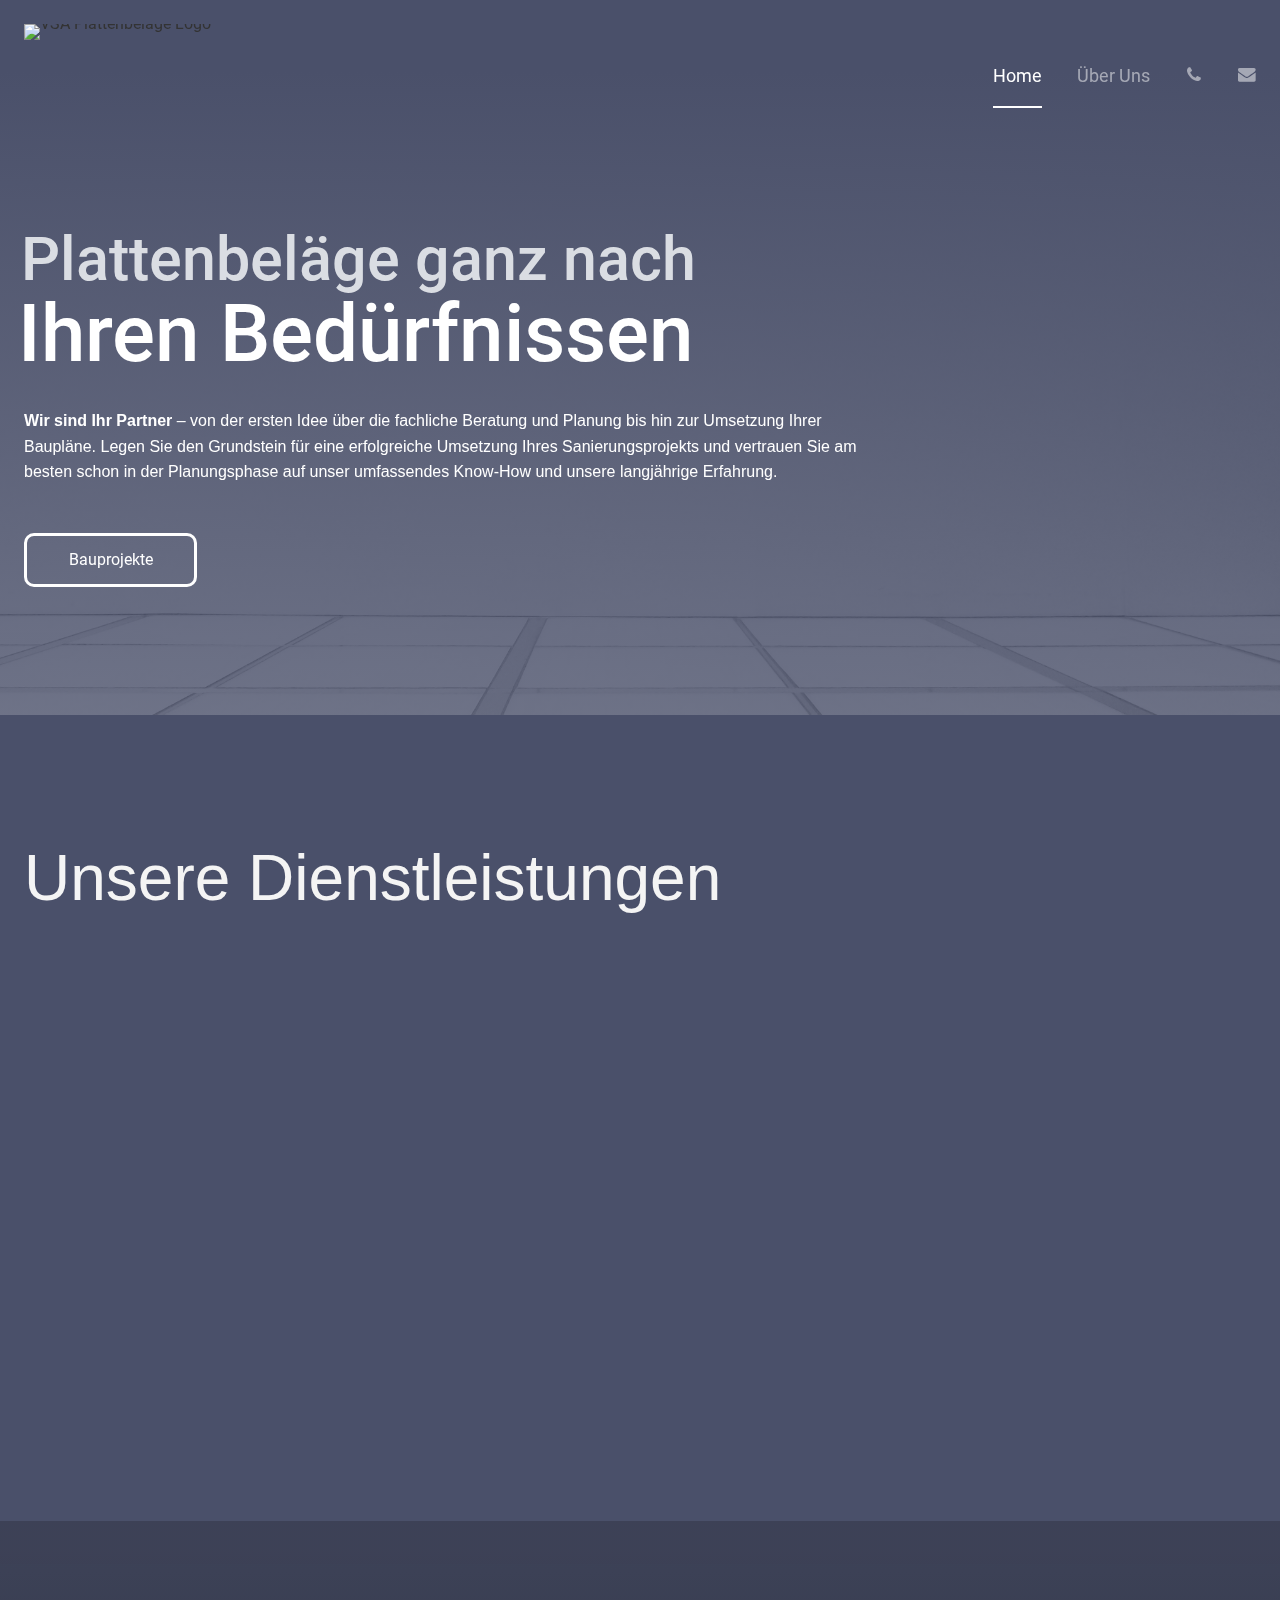
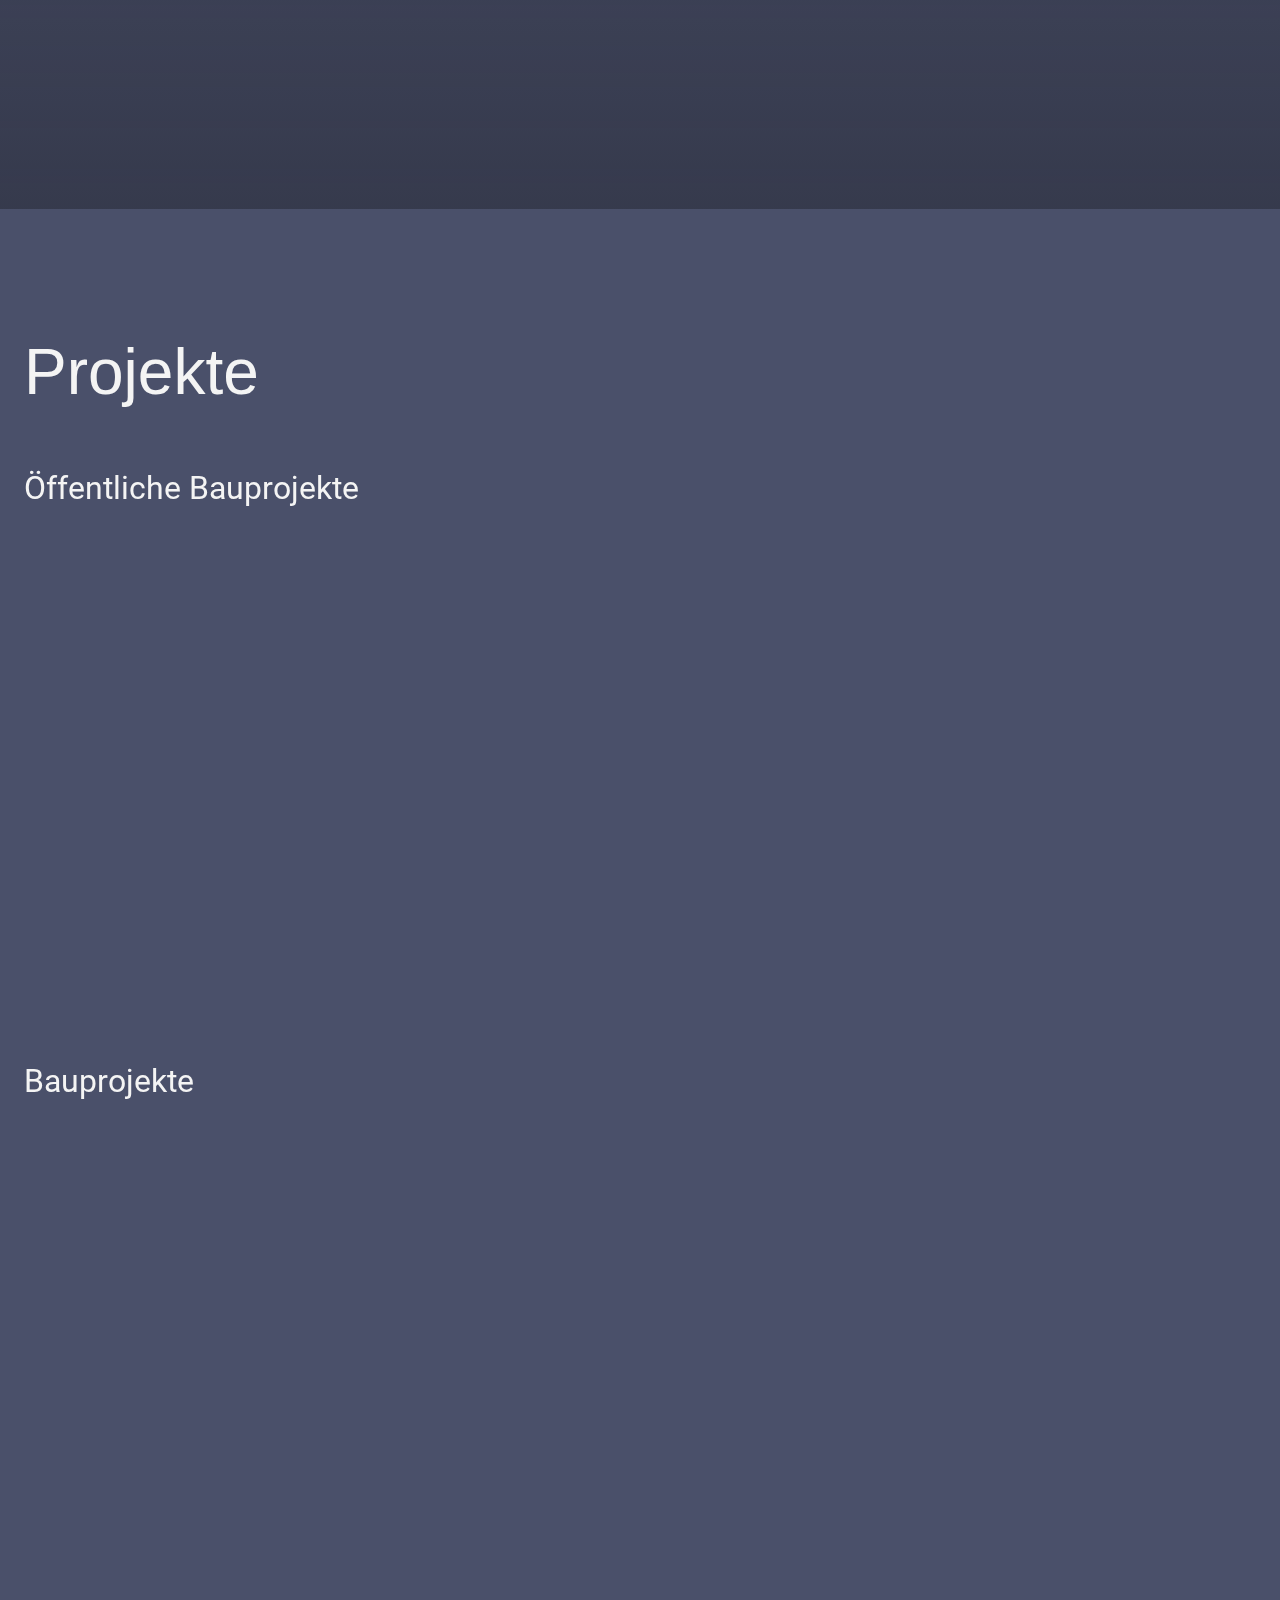
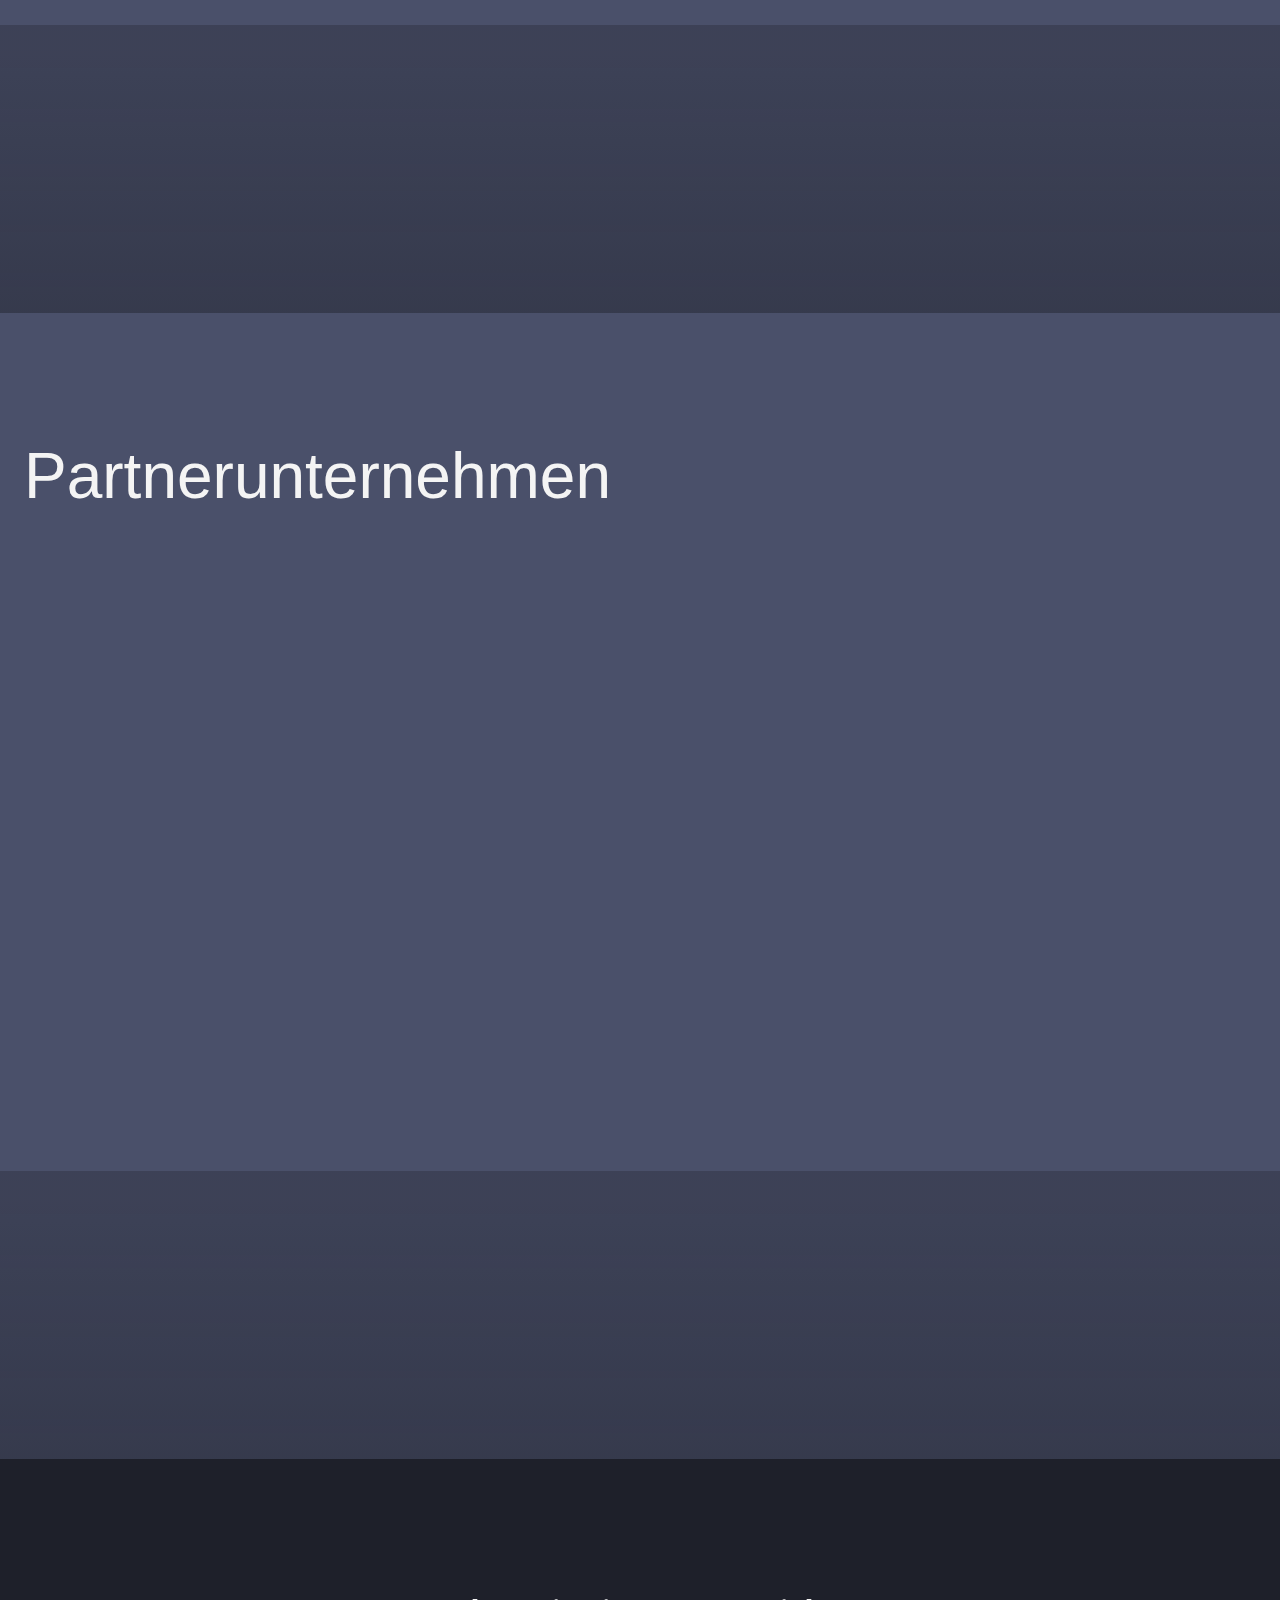
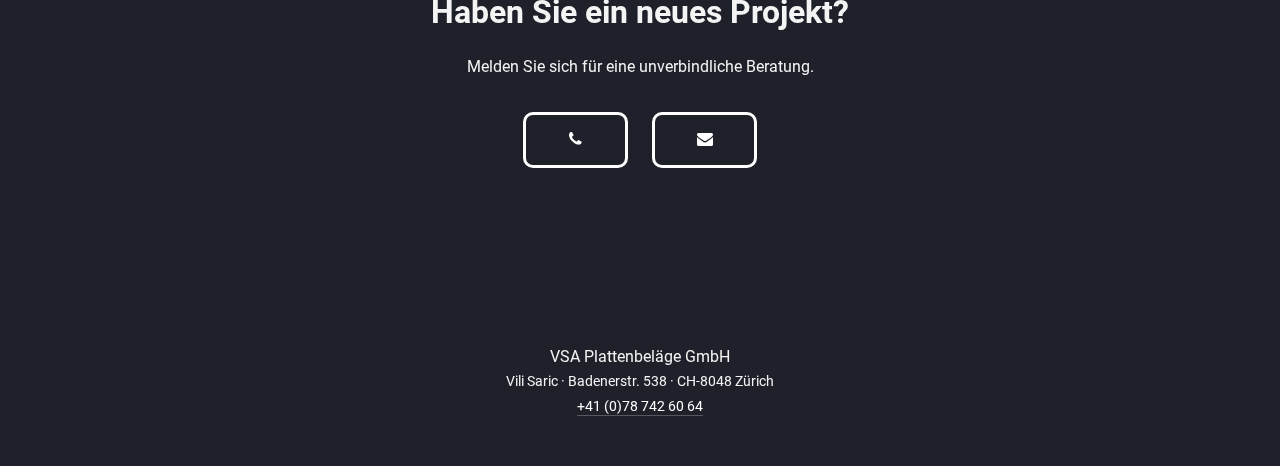
==== commit bd932933: "Add files via upload" ====
--- a/index.html
+++ b/index.html
@@ -4,6 +4,16 @@
   <meta charset="UTF-8">
   <meta http-equiv="X-UA-Compatible" content="IE=edge">
   <meta name="viewport" content="width=device-width, initial-scale=1.0">
+  <meta name="description" content="Fitnessstudio in Mainz mit Sauna, Solarium, Ruhebereich, Cardiotraining, Bodybuilding, Selbstverteidigung, Krav Maga, Taekwondo, Rückentraining, TRX, Bauch Beine Po, BBP, Yoga"/>
+  <meta name="keywords" content="Fitness, Rückenfit, Seniorentraining, Pilates, Spinning, Hugo Hofmann GmbH, Langhantel-Workout, Bodyfit, Zumba, Nordic Walking, Mainz, Fitnessstudio"/>
+  <link rel="apple-touch-icon" sizes="180x180" href="/apple-touch-icon.png">
+  <link rel="icon" type="image/png" sizes="32x32" href="/favicon-32x32.png">
+  <link rel="icon" type="image/png" sizes="16x16" href="/favicon-16x16.png">
+  <link rel="manifest" href="/site.webmanifest">
+  <link rel="mask-icon" href="/safari-pinned-tab.svg" color="#5bbad5">
+  <meta name="msapplication-TileColor" content="#4a506a">
+  <meta name="theme-color" content="#4a506a">
+  <link rel="shortcut icon" type="image/x-icon" href="favicon.ico"/>
   <link type="text/css" rel="stylesheet" href="css/lightgallery.min.css"/> 
   <link type="text/css" rel="stylesheet" href="css/aos.css"/> 
   <link rel="stylesheet" href="css/main.css">
@@ -16,7 +26,6 @@
   <title>VSA Plattenbeläge GmbH - Ihr Plattenleger in Zürich</title>  
 </head>
 <body class="bg-dark">
-
   <!-- Header -->
   <header id="header-main">
     <nav class="navigation top" id="navbar">
@@ -26,7 +35,7 @@
             <img
               src="img/site-components/vsa-logo-light.svg"
               href="index.html"
-              alt="VSA Plattenbelaege Logo"
+              alt="VSA Plattenbeläge Logo"
             />
           </a>
           <input class="menu-btn" type="checkbox" id="menu-btn" />
@@ -59,10 +68,8 @@
       </div>
     </div>
   </header>
-
   <!-- Page content -->
   <main>
-
     <!-- Dienstleistungen -->
     <section id="home-dienstleistungen" class="bg-main py-8">
       <div class="container">
@@ -92,7 +99,6 @@
               </div>
             </div>
           </div>
-
           <div class="intro-component" data-aos="fade-left">
             <div class="erfahrung">
             </div>  
@@ -100,10 +106,8 @@
         </div>
       </div>
     </section>
-
     <!-- banner-Projekte -->
-    <section id="home-projekte-banner" class="section-banner"></section>
-  
+    <section id="home-projekte-banner" class="section-banner"></section> 
     <!-- Projekte -->
     <section id="home-projekte" class="bg-main py-8">
       <div class="container">
@@ -112,66 +116,59 @@
         <div class="project-grid pyb-4" data-aos="fade-up">
           <div id="gallery-1" class="project-card">
             <a href="img/gallery/st-gallen-downtown/st-gallen-downtown-1.jpg">
-              <div class="project-image"><img src="img/project-preview/st-gallen-downtown.jpg"></div>
+              <div class="project-image"><img src="img/project-preview/st-gallen-downtown.jpg" alt="VSA Projekt St. Gallen Downtown"></div>
               <p class="project-title">St. Gallen Downtown</p>
             </a>
             <a href="img/gallery/st-gallen-downtown/st-gallen-downtown-2.jpg"></a>
           </div>
-
           <div id="gallery-2" class="project-card">
             <a href="img/gallery/cafe-zueri/cafe-zueri-1.jpg">
-              <div class="project-image"><img src="img/project-preview/cafe-zueri.jpg"></div>
+              <div class="project-image"><img src="img/project-preview/cafe-zueri.jpg" alt="VSA Projekt Cafe Züri"></div>
               <p class="project-title">Café Züri</p>
             </a>
             <a href="img/gallery/cafe-zueri/cafe-zueri-2.jpg"></a>
           </div>
-
           <div id="gallery-3" class="project-card">
             <a href="img/gallery/nightclub-heaven/nightclub-heaven-1.jpg">
-              <div class="project-image"><img src="img/project-preview/nightclub-heaven.jpg"></div>
+              <div class="project-image"><img src="img/project-preview/nightclub-heaven.jpg" alt="VSA Projekt Nightclub Heaven"></div>
               <p class="project-title">Nightclub Heaven</p>
             </a>  
             <a href="img/gallery/nightclub-heaven/nightclub-heaven-2.jpg"></a>
           </div>
-
           <div id="gallery-4" class="project-card">
             <a href="img/gallery/mamma-miu-restaurant/mamma-miu-restaurant-1.jpg">
-              <div class="project-image"><img src="img/project-preview/mamma-miu.jpg"></div>
+              <div class="project-image"><img src="img/project-preview/mamma-miu.jpg" alt="VSA Projekt Mamma Miu Restaurant"></div>
               <p class="project-title">Mamma Miu Restaurant</p>
             </a>
             <a href="img/gallery/mamma-miu-restaurant/mamma-miu-restaurant-2.jpg"></a>
           </div>
-
           <div id="gallery-5" class="project-card">
             <a href="img/gallery/schulhaus-frauenfeld/schulhaus-frauenfeld-1.jpg">
-              <div class="project-image"><img src="img/project-preview/schulhaus-frauenfeld.jpg"></div>
+              <div class="project-image"><img src="img/project-preview/schulhaus-frauenfeld.jpg" alt="VSA Projekt Schulhaus Frauenfeld"></div>
               <p class="project-title">Schulhaus Frauenfeld</p>
             </a>
             <a href="img/gallery/schulhaus-frauenfeld/schulhaus-frauenfeld-2.jpg">
             <a href="img/gallery/schulhaus-frauenfeld/schulhaus-frauenfeld-3.jpg"></a>
           </div>
-
           <div id="gallery-6" class="project-card">
             <a href="img/gallery/markthalle-basel/markthalle-basel-1.jpg">
-              <div class="project-image"><img src="img/project-preview/markthalle-basel.jpg"></div>
+              <div class="project-image"><img src="img/project-preview/markthalle-basel.jpg" alt="VSA Projekt Markthalle Basel"></div>
               <p class="project-title">Markthalle Basel</p>
             </a>
             <a href="img/gallery/markthalle-basel/markthalle-basel-2.jpg">
             <a href="img/gallery/markthalle-basel/markthalle-basel-3.jpg"></a>
           </div>
-
           <div id="gallery-7" class="project-card">
             <a href="img/gallery/bilingual-school-seebach/bilingual-school-sebach-1.jpg">
-              <div class="project-image"><img src="img/project-preview/bilingual-school-seebach.jpg"></div>
+              <div class="project-image"><img src="img/project-preview/bilingual-school-seebach.jpg" alt="VSA Projekt Bilingual School Seebach"></div>
               <p class="project-title">Bilingual School Seebach</p>
             </a>
             <a href="img/gallery/bilingual-school-seebach/bilingual-school-sebach-2.jpg"></a>
             <a href="img/gallery/bilingual-school-seebach/bilingual-school-sebach-3.jpg"></a>
           </div>
-
           <div id="gallery-8" class="project-card">
             <a href="img/gallery/thermalbaeder-baden/thermalbaeder-baden-1.jpg">
-              <div class="project-image"><img src="img/project-preview/thermalbaeder-baden.JPG"></div>
+              <div class="project-image"><img src="img/project-preview/thermalbaeder-baden.JPG" alt="VSA Projekt Thermalbäder Baden"></div>
               <p class="project-title">Thermalbäder Baden</p>
             </a>
             <a href="img/gallery/thermalbaeder-baden/thermalbaeder-baden-2.jpg"></a>
@@ -181,8 +178,6 @@
             <a href="img/gallery/thermalbaeder-baden/thermalbaeder-baden-6.jpg"></a>
           </div>
         </div>
-
-
         <h2 class="section-subtitle pyb-2">Bauprojekte</h2>
         <div class="project-grid" data-aos="fade-up">
           <div id="gallery-9" class="project-card">
@@ -195,7 +190,6 @@
             <a href="img/gallery/bauprojekt-1/bp1-5.jpg"></a>
             <a href="img/gallery/bauprojekt-1/bp1-6.jpg"></a>
           </div>
-
           <div id="gallery-10" class="project-card">
             <a href="img/gallery/bauprojekt-2/bp2-1.jpg">
               <div class="project-image"><img src="img/project-preview/bauprojekt-2.jpg"></div>
@@ -205,7 +199,6 @@
             <a href="img/gallery/bauprojekt-2/bp2-4.jpg"></a>
             <a href="img/gallery/bauprojekt-2/bp2-5.jpg"></a>
           </div>
-
           <div id="gallery-11" class="project-card">
             <a href="img/gallery/bauprojekt-3/bp3-1.jpg">
               <div class="project-image"><img src="img/project-preview/bauprojekt-3.jpg"></div>
@@ -213,21 +206,18 @@
             <a href="img/gallery/bauprojekt-3/bp3-2.jpg"></a>
             <a href="img/gallery/bauprojekt-3/bp3-3.jpg"></a>
           </div>
-
           <div id="gallery-12" class="project-card">
             <a href="img/gallery/bauprojekt-4/bp4-1.jpg">
               <div class="project-image"><img src="img/project-preview/bauprojekt-4.jpg"></div>
             </a>
             <a href="img/gallery/bauprojekt-4/bp4-2.jpg"></a>
           </div>
-
           <div id="gallery-13" class="project-card">
             <a href="img/gallery/bauprojekt-5/bp5-1.jpg">
               <div class="project-image"><img src="img/project-preview/bauprojekt-5.jpg"></div>
             </a>
             <a href="img/gallery/bauprojekt-5/bp5-2.jpg"></a>
           </div>
-
           <div id="gallery-14" class="project-card">
             <a href="img/gallery/bauprojekt-6/bp6-1.jpg">
               <div class="project-image"><img src="img/project-preview/bauprojekt-6.jpg"></div>
@@ -238,17 +228,14 @@
           </div>
         </div>
       </div>
-    </section>
-  
+    </section> 
     <!-- banner-Partnerunternehmen -->
-    <section id="home-partnerunternehmen-banner" class="section-banner"></section>
-    
+    <section id="home-partnerunternehmen-banner" class="section-banner"></section>   
     <!-- Partnerunternehmen -->
     <section id="home-Partnerunternehmen" class="bg-main py-8">
       <div class="container">
         <h2 class="section-title text-left pyb-4">Partner&shy;unternehmen</h2>
-        <div class="contact-grid" data-aos="fade-up">
-          
+        <div class="contact-grid" data-aos="fade-up">        
           <div class="contact-card">
             <p class="contact-title">Stone Atelier AG</p>
             <p class="contact-address pyb-1">Schochenmühlestr. 2<br> 6340 Baar / Zug</p>
@@ -256,7 +243,6 @@
             <a href="mailto:info@stone-atelier.com" class="contact-email"><span class="icon-envelope"></span> info@stone-atelier.com</a>
             <a href="https://stone-atelier.com" target="_blank" rel="noopener noreferrer" class="contact-link last"><span class="icon-external-link-alt"></span> stone-atelier.com</a>
           </div>
-
           <div class="contact-card">
             <p class="contact-title">Bauwerk Architekten GmbH</p>
             <p class="contact-address pyb-1">Neumühlstr. 42<br> 8406 Winterthur/ZH</p>
@@ -264,7 +250,6 @@
             <a href="mailto:info@bauwerk-architekten.com" class="contact-email"><span class="icon-envelope"></span> info@bauwerk-architekten.com</a>
             <a href="https://bauwerk-architekten.com" target="_blank" rel="noopener noreferrer" class="contact-link last"><span class="icon-external-link-alt"></span> bauwerk-architekten.com</a>
           </div>
-
           <div class="contact-card">
             <p class="contact-title">T2 Umbau GmbH</p>
             <p class="contact-address pyb-1">Erchenbühlstr. 39<br> 8046 Zürich</p>
@@ -272,7 +257,6 @@
             <a href="#" class="contact-email disabled"><span class="icon-envelope"></span> -</a>
             <a href="#" class="contact-link disabled last"><span class="icon-external-link-alt"></span> -</a>
           </div>
-
           <div class="contact-card">
             <p class="contact-title">HGC Commerciale</p>
             <p class="contact-address pyb-1">Überlandstr. 120<br> 8103 Unterengstringen</p>
@@ -280,7 +264,6 @@
             <a href="mailto:elizabeta.pjetri@hgc.ch" class="contact-email"><span class="icon-envelope"></span> elizabeta.pjetri@hgc.ch</a>
             <a href="https://hgc.ch" target="_blank" rel="noopener noreferrer" class="contact-link last"><span class="icon-external-link-alt"></span> hgc.ch</a>
           </div>
-
           <div class="contact-card">
             <p class="contact-title">Jola Construct AG</p>
             <p class="contact-address pyb-1">Bösch 73<br> 6331 Hünenberg</p>
@@ -288,7 +271,6 @@
             <a href="mailto:info@jola-bau.ch" class="contact-email"><span class="icon-envelope"></span> info@jola-bau.ch</a>
             <a href="https://jola-bau.ch" target="_blank" rel="noopener noreferrer" class="contact-link last"><span class="icon-external-link-alt"></span> jola-bau.ch</a>
           </div>
-
           <div class="contact-card">
             <p class="contact-title">ASS Immo+Bau GmbH</p>
             <p class="contact-address pyb-1">Tretteliweg 3b<br> 8305 Dietlikon</p>
@@ -296,14 +278,11 @@
             <a href="#" class="contact-email disabled"><span class="icon-envelope"></span> -</a>
             <a href="#" class="contact-link disabled last"><span class="icon-external-link-alt"></span> -</a>
           </div>
-
         </div>
       </div>
     </section>
-
     <!-- banner-Kontakt -->
     <section id="home-kontakt-banner" class="section-banner"></section>
-
     <!-- Kontakt -->
     <section id="home-Kontakt" class="bg-dark py-8 text-center">
       <div class="container">
@@ -314,7 +293,6 @@
       </div>
     </section>
   </main>
-
   <!-- Footer -->
   <footer id="main-footer" class="py-3 bg-dark text-center">
     <p class="lead">VSA Plattenbeläge GmbH</p>
